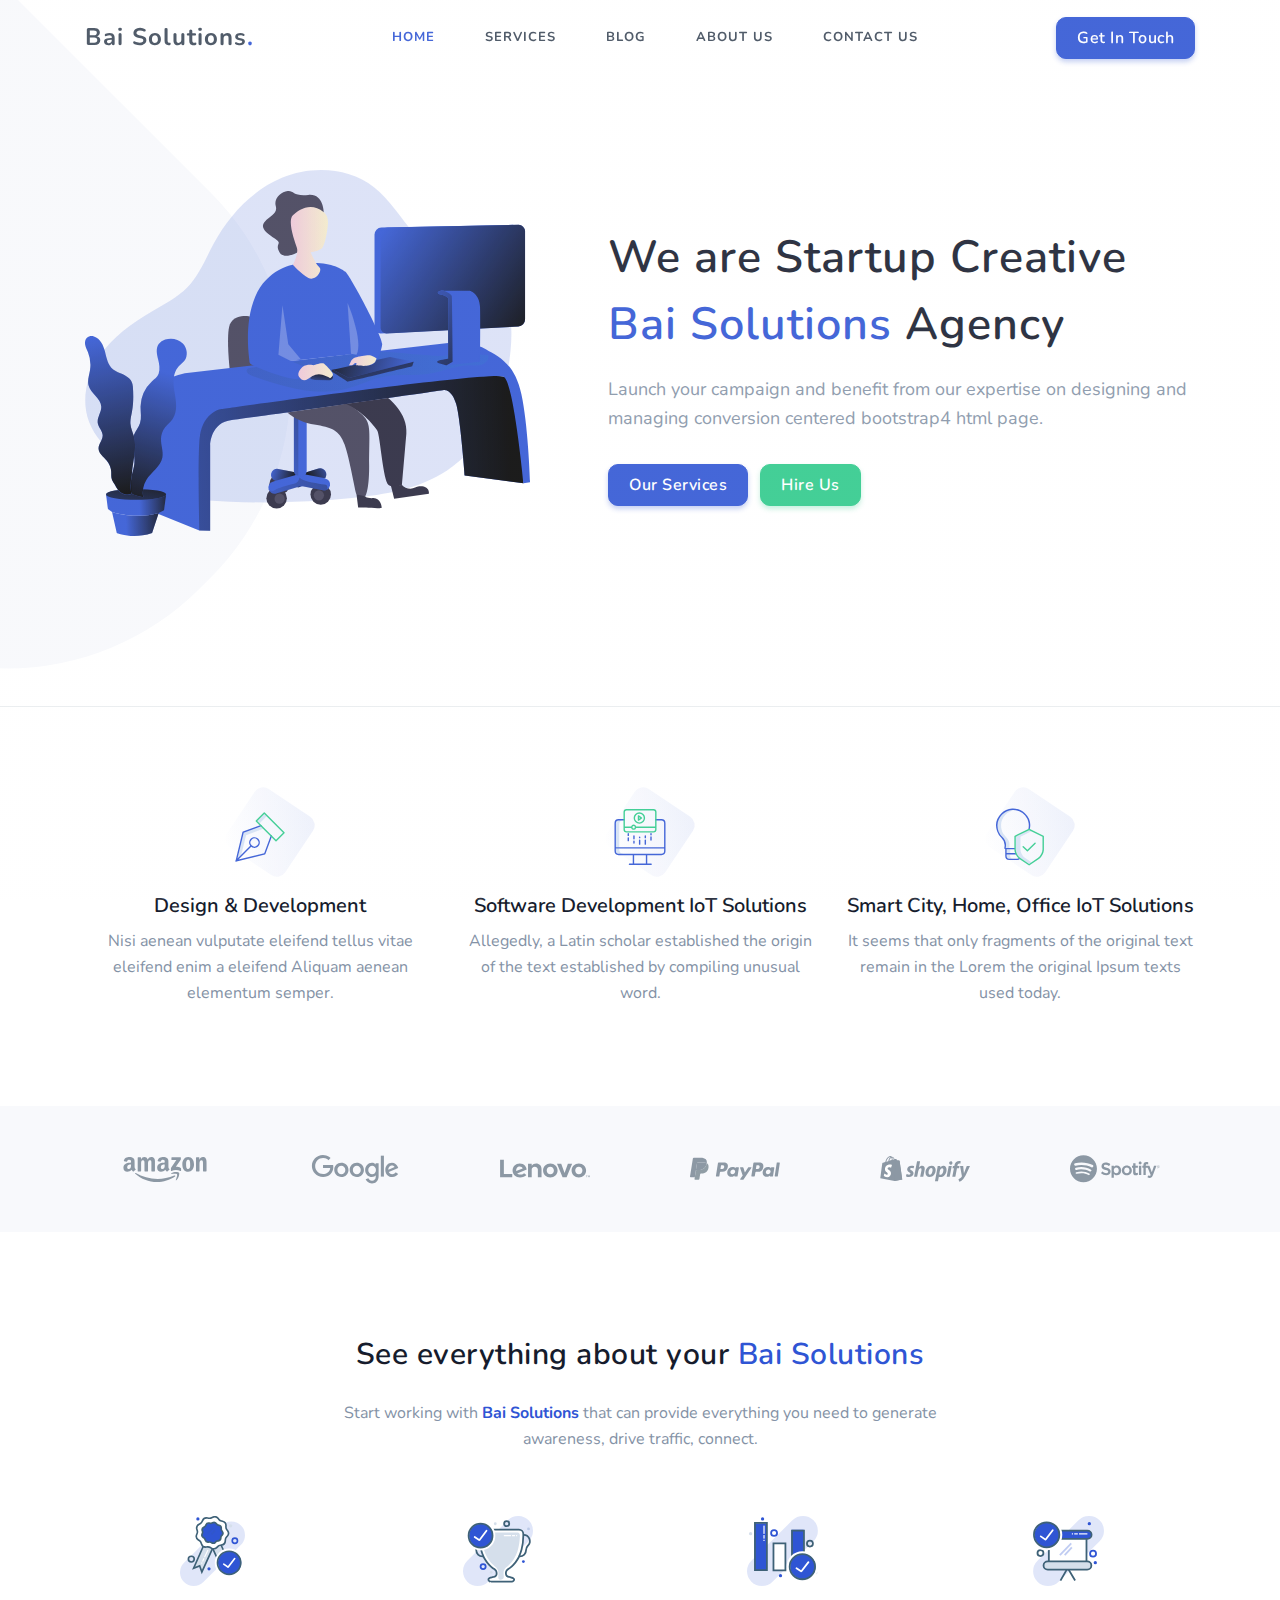
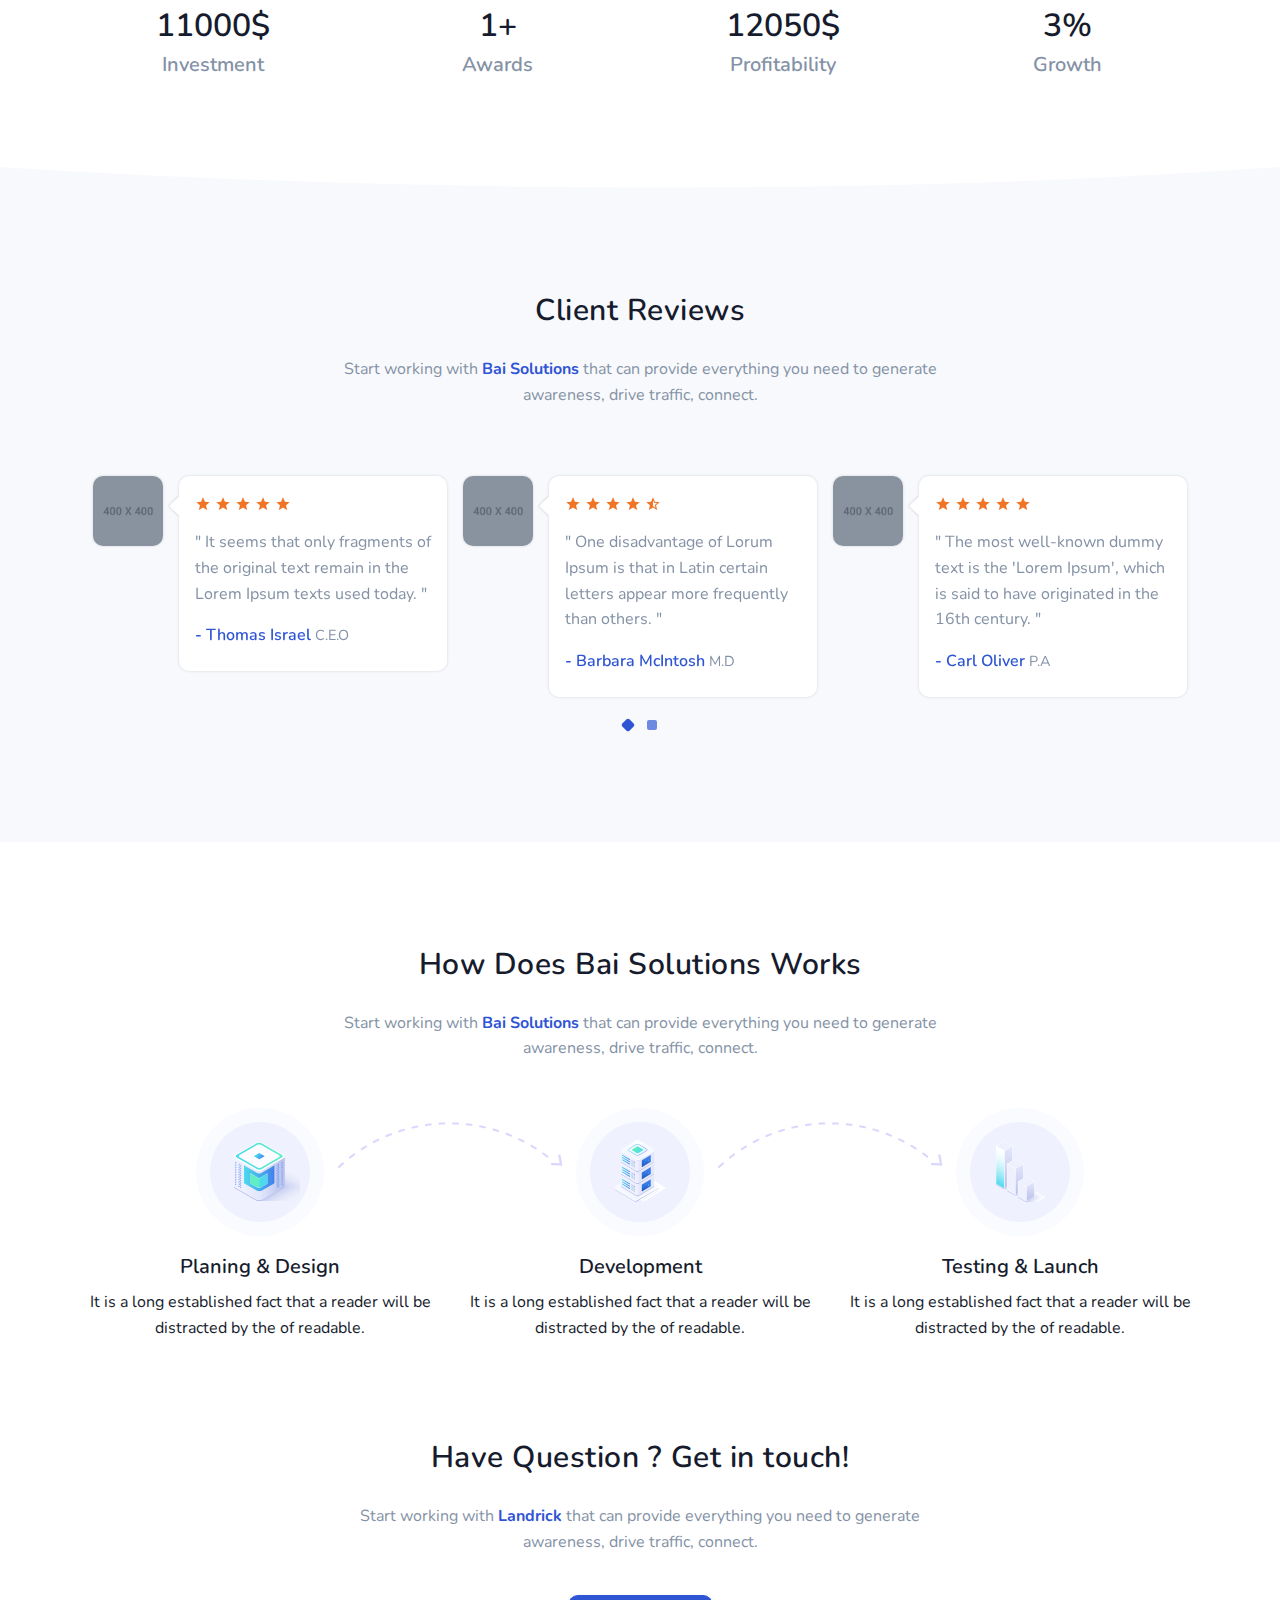
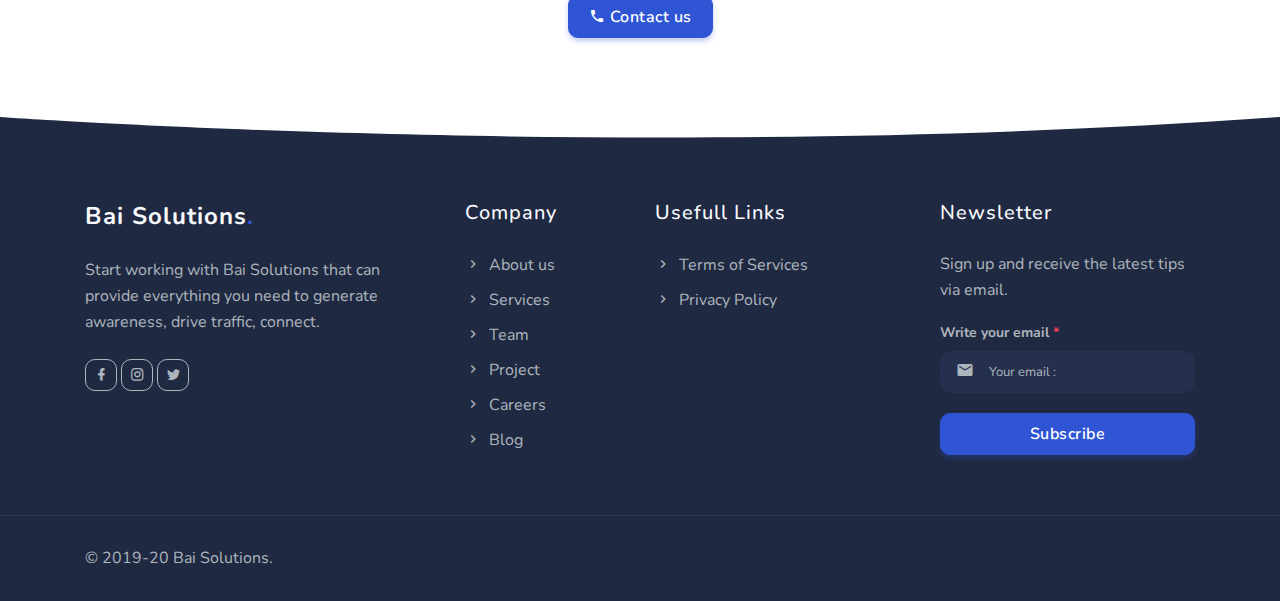
==== index.html @ ea164569 "Setup" ====
<!DOCTYPE html>
    <html lang="en">

    <head>
        <meta charset="utf-8" />
        <title>Bai Solutions - Saas & Software Landing Page Template</title>
        <meta name="viewport" content="width=device-width, initial-scale=1.0">
        <meta name="description" content="Premium Bootstrap 4 Landing Page Template" />
        <meta name="keywords" content="bootstrap 4, premium, marketing, multipurpose" />
        <meta content="Shreethemes" name="author" />
        <!-- favicon -->
        <link rel="shortcut icon" href="images/favicon.ico">
        <!-- Bootstrap -->
        <link href="css/bootstrap.min.css" rel="stylesheet" type="text/css" />
        <!-- Magnific -->
        <link href="css/magnific-popup.css" rel="stylesheet" type="text/css" />
        <!-- Icons -->
        <link href="css/materialdesignicons.min.css" rel="stylesheet" type="text/css" />
        <!-- Slider -->               
        <link rel="stylesheet" href="css/owl.carousel.min.css"/> 
        <link rel="stylesheet" href="css/owl.theme.default.min.css"/> 
        <!-- Main css -->
        <link href="css/style.css" rel="stylesheet" type="text/css" />
        <link href="css/custom.css" rel="stylesheet" type="text/css" />

    </head>

    <body>
        <!-- Loader -->
        <div id="preloader">
            <div id="status">
                <div class="spinner">
                    <div class="double-bounce1"></div>
                    <div class="double-bounce2"></div>
                </div>
            </div>
        </div>
        <!-- Loader -->

        <!-- Navbar STart -->
        <header id="topnav" class="defaultscroll sticky">
            <div class="container">
                <!-- Logo container-->
                <div>
                    <a class="logo" href="index.html">Bai Solutions<span class="text-primary">.</span></a>
                </div>                 
                <div class="buy-button">
                    <a href="" class="btn btn-primary">Get In Touch</a>
                </div><!--end login button-->
                <!-- End Logo container-->
                <div class="menu-extras">
                    <div class="menu-item">
                        <!-- Mobile menu toggle-->
                        <a class="navbar-toggle">
                            <div class="lines">
                                <span></span>
                                <span></span>
                                <span></span>
                            </div>
                        </a>
                        <!-- End mobile menu toggle-->
                    </div>
                </div>
        
                <div id="navigation">
                    <!-- Navigation Menu-->   
                    <ul class="navigation-menu">
                        <li><a href="index.html">Home</a></li>
                        <li class="has-submenu">
                            <a href="services.html">Services</a>
                        </li>
                        <li>
                            <a href="blog.html">Blog</a></span>
                        </li>
                        <li>
                            <a href="about-us.html">About Us</a></span>
                        </li>
                        <li>
                            <a href="contact-us.html">Contact US</a></span>
                        </li>
                    </ul><!--end navigation menu-->
                    <div class="buy-menu-btn d-none">
                        <a href="" class="btn btn-primary">Get In Touch</a>
                    </div><!--end login button-->
                </div><!--end navigation-->
            </div><!--end container-->
        </header><!--end header-->
        <!-- Navbar End -->
        
        <!-- Hero Start -->
        <section class="bg-half-170 border-bottom agency-wrapper" id="home">
            <div class="home-center">
                <div class="home-desc-center">
                    <div class="container">
                        <div class="row align-items-center">
                            <div class="col-lg-7 col-md-7 order-1 order-md-2">
                                <div class="title-heading mt-4 ml-lg-5">
                                    <h1 class="heading mb-3">We are Startup Creative <span class="text-primary">Bai Solutions</span> Agency</h1>
                                    <p class="para-desc text-muted">Launch your campaign and benefit from our expertise on designing and managing conversion centered bootstrap4 html page.</p>
                                    <div class="watch-video mt-4 pt-2">
                                        <a href="javascript:void(0)" class="btn btn-primary">Our Services</a>
                                        <a href="javascript:void(0)" class="btn btn-success ml-2">Hire Us</a>
                                    </div>
                                </div>
                            </div><!--end col-->

                            <div class="col-lg-5 col-md-5 order-2 order-md-1 mt-4 pt-2 mt-sm-0 pt-sm-0">
                                <img src="images/illustrator/working_with_computer.svg" class="img-fluid" alt="">
                            </div>
                        </div><!--end row-->
                    </div><!--end container--> 
                </div><!--end home desc center-->
            </div><!--end home center-->
        </section><!--end section-->
        <!-- Hero End -->

        <!-- Feature Start -->
        <section class="section">
            <div class="container">
                <div class="row">
                    <div class="col-md-4 col-12">
                        <div class="features text-center">
                            <div class="image position-relative d-inline-block">
                                <img src="images/icon/pen.svg" alt="">
                            </div>

                            <div class="content mt-4">
                                <h4 class="title-2">Design & Development</h4>
                                <p class="text-muted mb-0">Nisi aenean vulputate eleifend tellus vitae eleifend enim a eleifend Aliquam aenean elementum semper.</p>
                            </div>
                        </div>
                    </div><!--end col-->
                    
                    <div class="col-md-4 col-12 mt-5 mt-sm-0">
                        <div class="features text-center">
                            <div class="image position-relative d-inline-block">
                                <img src="images/icon/video.svg" alt="">
                            </div>

                            <div class="content mt-4">
                                <h4 class="title-2">Software Development
                                    IoT Solutions</h4>
                                <p class="text-muted mb-0">Allegedly, a Latin scholar established the origin of the text established by compiling unusual word.</p>
                            </div>
                        </div>
                    </div><!--end col-->
                    
                    <div class="col-md-4 col-12 mt-5 mt-sm-0">
                        <div class="features text-center">
                            <div class="image position-relative d-inline-block">
                                <img src="images/icon/intellectual.svg" alt="">
                            </div>

                            <div class="content mt-4">
                                <h4 class="title-2">Smart City, Home, Office
                                    IoT Solutions</h4>
                                <p class="text-muted mb-0">It seems that only fragments of the original text remain in the Lorem the original Ipsum texts used today.</p>
                            </div>
                        </div>
                    </div><!--end col-->
                </div><!--end row-->
            </div><!--end container-->
        </section><!--end section-->
        <!-- Feature End --> 

        <!-- Partners start -->
        <section class="pt-5 pb-5 bg-light">
            <div class="container">
                <div class="row justify-content-center">
                    <div class="col-lg-2 col-md-2 col-6 text-center">
                        <img src="images/client/amazon.svg" class="avatar avatar-ex-sm" alt="">
                    </div><!--end col-->

                    <div class="col-lg-2 col-md-2 col-6 text-center">
                        <img src="images/client/google.svg" class="avatar avatar-ex-sm" alt="">
                    </div><!--end col-->
                    
                    <div class="col-lg-2 col-md-2 col-6 text-center mt-4 mt-sm-0">
                        <img src="images/client/lenovo.svg" class="avatar avatar-ex-sm" alt="">
                    </div><!--end col-->
                    
                    <div class="col-lg-2 col-md-2 col-6 text-center mt-4 mt-sm-0">
                        <img src="images/client/paypal.svg" class="avatar avatar-ex-sm" alt="">
                    </div><!--end col-->
                    
                    <div class="col-lg-2 col-md-2 col-6 text-center mt-4 mt-sm-0">
                        <img src="images/client/shopify.svg" class="avatar avatar-ex-sm" alt="">
                    </div><!--end col-->
                    
                    <div class="col-lg-2 col-md-2 col-6 text-center mt-4 mt-sm-0">
                        <img src="images/client/spotify.svg" class="avatar avatar-ex-sm" alt="">
                    </div><!--end col-->
                </div><!--end row-->
            </div><!--end container-->
        </section><!--end section-->
        <!-- Partners End -->

        <!-- See everything about Start -->
        <section class="section">
            <div class="container mt-100 mt-0">
                <div class="row justify-content-center">
                    <div class="col-12 text-center">
                        <div class="section-title mb-4 pb-2">
                            <h4 class="title mb-4">See everything about your <span class="text-primary">Bai Solutions</span></h4>
                            <p class="text-muted para-desc mx-auto mb-0">Start working with <span class="text-primary font-weight-bold">Bai Solutions</span> that can provide everything you need to generate awareness, drive traffic, connect.</p>
                        </div>
                    </div><!--end col-->
                </div><!--end row-->

                <div class="row" id="counter">
                    <div class="col-md-3 col-6 mt-4 pt-2">
                        <div class="counter-box text-center">
                            <img src="images/illustrator/Asset190.svg" height="70" alt="">
                            <h2 class="mb-0 mt-3"><span class="counter-value" data-count="45000">11000</span>$</h2>
                            <h5 class="counter-head text-muted">Investment</h5>
                        </div><!--end counter box-->
                    </div>

                    <div class="col-md-3 col-6 mt-4 pt-2">
                        <div class="counter-box text-center">
                            <img src="images/illustrator/Asset189.svg" height="70" alt="">
                            <h2 class="mb-0 mt-3"><span class="counter-value" data-count="9">1</span>+</h2>
                            <h5 class="counter-head text-muted">Awards</h5>
                        </div><!--end counter box-->
                    </div>

                    <div class="col-md-3 col-6 mt-4 pt-2">
                        <div class="counter-box text-center">
                            <img src="images/illustrator/Asset186.svg" height="70" alt="">
                            <h2 class="mb-0 mt-3"><span class="counter-value" data-count="48002">12050</span>$</h2>
                            <h5 class="counter-head text-muted">Profitability</h5>
                        </div><!--end counter box-->
                    </div>

                    <div class="col-md-3 col-6 mt-4 pt-2">
                        <div class="counter-box text-center">
                            <img src="images/illustrator/Asset187.svg" height="70" alt="">
                            <h2 class="mb-0 mt-3"><span class="counter-value" data-count="11">3</span>%</h2>
                            <h5 class="counter-head text-muted">Growth</h5>
                        </div><!--end counter box-->
                    </div>
                </div><!--end row-->
            </div><!--end container-->
        </section><!--end section-->
        <!-- See everything about End -->

        <!-- Shape Start -->
        <div class="position-relative">
            <div class="shape overflow-hidden text-light">
                <svg viewBox="0 0 2880 48" fill="none" xmlns="http://www.w3.org/2000/svg">
                    <path d="M0 48H1437.5H2880V0H2160C1442.5 52 720 0 720 0H0V48Z" fill="currentColor"></path>
                </svg>
            </div>
        </div>
        <!--Shape End-->

        <!-- Testi Start -->
        <section class="section bg-light">
            <div class="container">
                <div class="row justify-content-center">
                    <div class="col-12 text-center">
                        <div class="section-title mb-60">
                            <h4 class="title mb-4">Client Reviews</h4>
                            <p class="text-muted para-desc mx-auto mb-0">Start working with <span class="text-primary font-weight-bold">Bai Solutions</span> that can provide everything you need to generate awareness, drive traffic, connect.</p>
                        </div>
                    </div><!--end col-->
                </div><!--end row-->

                <div class="row justify-content-center">
                    <div class="col-lg-12">
                        <div id="customer-testi" class="owl-carousel owl-theme">
                            <div class="media customer-testi m-2">
                                <img src="images/client/01.jpg" class="avatar avatar-small mr-3 rounded shadow" alt="">
                                <div class="media-body content p-3 shadow rounded bg-white position-relative">
                                    <ul class="list-unstyled mb-0">
                                        <li class="list-inline-item"><i class="mdi mdi-star text-warning"></i></li>
                                        <li class="list-inline-item"><i class="mdi mdi-star text-warning"></i></li>
                                        <li class="list-inline-item"><i class="mdi mdi-star text-warning"></i></li>
                                        <li class="list-inline-item"><i class="mdi mdi-star text-warning"></i></li>
                                        <li class="list-inline-item"><i class="mdi mdi-star text-warning"></i></li>
                                    </ul>
                                    <p class="text-muted mt-2">" It seems that only fragments of the original text remain in the Lorem Ipsum texts used today. "</p>
                                    <h6 class="text-primary">- Thomas Israel <small class="text-muted">C.E.O</small></h6>
                                </div>
                            </div>
                            
                            <div class="media customer-testi m-2">
                                <img src="images/client/02.jpg" class="avatar avatar-small mr-3 rounded shadow" alt="">
                                <div class="media-body content p-3 shadow rounded bg-white position-relative">
                                    <ul class="list-unstyled mb-0">
                                        <li class="list-inline-item"><i class="mdi mdi-star text-warning"></i></li>
                                        <li class="list-inline-item"><i class="mdi mdi-star text-warning"></i></li>
                                        <li class="list-inline-item"><i class="mdi mdi-star text-warning"></i></li>
                                        <li class="list-inline-item"><i class="mdi mdi-star text-warning"></i></li>
                                        <li class="list-inline-item"><i class="mdi mdi-star-half text-warning"></i></li>
                                    </ul>
                                    <p class="text-muted mt-2">" One disadvantage of Lorum Ipsum is that in Latin certain letters appear more frequently than others. "</p>
                                    <h6 class="text-primary">- Barbara McIntosh <small class="text-muted">M.D</small></h6>
                                </div>
                            </div>

                            <div class="media customer-testi m-2">
                                <img src="images/client/03.jpg" class="avatar avatar-small mr-3 rounded shadow" alt="">
                                <div class="media-body content p-3 shadow rounded bg-white position-relative">
                                    <ul class="list-unstyled mb-0">
                                        <li class="list-inline-item"><i class="mdi mdi-star text-warning"></i></li>
                                        <li class="list-inline-item"><i class="mdi mdi-star text-warning"></i></li>
                                        <li class="list-inline-item"><i class="mdi mdi-star text-warning"></i></li>
                                        <li class="list-inline-item"><i class="mdi mdi-star text-warning"></i></li>
                                        <li class="list-inline-item"><i class="mdi mdi-star text-warning"></i></li>
                                    </ul>
                                    <p class="text-muted mt-2">" The most well-known dummy text is the 'Lorem Ipsum', which is said to have originated in the 16th century. "</p>
                                    <h6 class="text-primary">- Carl Oliver <small class="text-muted">P.A</small></h6>
                                </div>
                            </div>

                            <div class="media customer-testi m-2">
                                <img src="images/client/04.jpg" class="avatar avatar-small mr-3 rounded shadow" alt="">
                                <div class="media-body content p-3 shadow rounded bg-white position-relative">
                                    <ul class="list-unstyled mb-0">
                                        <li class="list-inline-item"><i class="mdi mdi-star text-warning"></i></li>
                                        <li class="list-inline-item"><i class="mdi mdi-star text-warning"></i></li>
                                        <li class="list-inline-item"><i class="mdi mdi-star text-warning"></i></li>
                                        <li class="list-inline-item"><i class="mdi mdi-star text-warning"></i></li>
                                        <li class="list-inline-item"><i class="mdi mdi-star text-warning"></i></li>
                                    </ul>
                                    <p class="text-muted mt-2">" According to most sources, Lorum Ipsum can be traced back to a text composed by Cicero. "</p>
                                    <h6 class="text-primary">- Christa Smith <small class="text-muted">Manager</small></h6>
                                </div>
                            </div>

                            <div class="media customer-testi m-2">
                                <img src="images/client/05.jpg" class="avatar avatar-small mr-3 rounded shadow" alt="">
                                <div class="media-body content p-3 shadow rounded bg-white position-relative">
                                    <ul class="list-unstyled mb-0">
                                        <li class="list-inline-item"><i class="mdi mdi-star text-warning"></i></li>
                                        <li class="list-inline-item"><i class="mdi mdi-star text-warning"></i></li>
                                        <li class="list-inline-item"><i class="mdi mdi-star text-warning"></i></li>
                                        <li class="list-inline-item"><i class="mdi mdi-star text-warning"></i></li>
                                        <li class="list-inline-item"><i class="mdi mdi-star text-warning"></i></li>
                                    </ul>
                                    <p class="text-muted mt-2">" There is now an abundance of readable dummy texts. These are usually used when a text is required. "</p>
                                    <h6 class="text-primary">- Dean Tolle <small class="text-muted">Developer</small></h6>
                                </div>
                            </div>

                            <div class="media customer-testi m-2">
                                <img src="images/client/06.jpg" class="avatar avatar-small mr-3 rounded shadow" alt="">
                                <div class="media-body content p-3 shadow rounded bg-white position-relative">
                                    <ul class="list-unstyled mb-0">
                                        <li class="list-inline-item"><i class="mdi mdi-star text-warning"></i></li>
                                        <li class="list-inline-item"><i class="mdi mdi-star text-warning"></i></li>
                                        <li class="list-inline-item"><i class="mdi mdi-star text-warning"></i></li>
                                        <li class="list-inline-item"><i class="mdi mdi-star text-warning"></i></li>
                                        <li class="list-inline-item"><i class="mdi mdi-star text-warning"></i></li>
                                    </ul>
                                    <p class="text-muted mt-2">" Thus, Lorem Ipsum has only limited suitability as a visual filler for German texts. "</p>
                                    <h6 class="text-primary">- Jill Webb <small class="text-muted">Designer</small></h6>
                                </div>
                            </div>
                        </div>
                    </div><!--end col-->
                </div><!--end row-->
            </div><!--end container-->
        </section><!--end section-->
        <!-- Testi End -->

        <section class="section">
            <div class="container">
                <div class="row justify-content-center">
                    <div class="col-12 text-center">
                        <div class="section-title mb-60">
                            <h4 class="title mb-4">How Does Bai Solutions Works</h4>
                            <p class="text-muted para-desc mx-auto mb-0">Start working with <span class="text-primary font-weight-bold">Bai Solutions</span> that can provide everything you need to generate awareness, drive traffic, connect.</p>
                        </div>
                    </div><!--end col-->
                </div><!--end row-->
                <div class="row ">
                    <div class="col-lg-4 col-md-4 col-sm-12">
                        <div class="consult-services xamin-circle right wow fadeInUp text-center" data-wow-delay="0.6s" style="visibility: visible; animation-delay: 0.6s; animation-name: fadeInUp;">
                            <div class="circle-effect"> <img src="images/other_images/01.png" alt="fancybox"> </div>
                            <h5 class="mb-2">Planing & Design</h5>
                            <p class="mb-0">It is a long established fact that a reader will be distracted by the of readable.</p>
                        </div>
                    </div>
                    <div class=" col-lg-4 col-md-4 col-sm-12 mt-4 mt-md-0">
                        <div class="consult-services xamin-circle right wow fadeInUp text-center" data-wow-delay="1s" style="visibility: visible; animation-delay: 1s; animation-name: fadeInUp;">
                            <div class="circle-effect"> <img src="images/other_images/02.png" alt="fancybox"> </div>
                            <h5 class="mb-2">Development</h5>
                            <p class="mb-0">It is a long established fact that a reader will be distracted by the of readable.</p>
                        </div>
                    </div>
                    <div class="col-lg-4 col-md-4 col-sm-12 mt-4 mt-md-0">
                        <div class="consult-services xamin-circle wow fadeInUp  text-center" data-wow-delay="1.4s" style="visibility: visible; animation-delay: 1.4s; animation-name: fadeInUp;">
                            <div class="circle-effect"> <img src="images/other_images/03.png" alt="fancybox"> </div>
                            <h5 class="mb-2">Testing & Launch</h5>
                            <p class="mb-0">It is a long established fact that a reader will be distracted by the of readable.</p>
                        </div>
                    </div>
                </div>

                <div class="row mt-md-5 pt-md-3 mt-4 pt-2 mt-sm-0 pt-sm-0 justify-content-center">
                    <div class="col-12 text-center">
                        <div class="section-title">
                            <h4 class="title mb-4">Have Question ? Get in touch!</h4>
                            <p class="text-muted para-desc mx-auto">Start working with <span class="text-primary font-weight-bold">Landrick</span> that can provide everything you need to generate awareness, drive traffic, connect.</p>
                            <a href="page-contact-two.html" class="btn btn-primary mt-4"><i class="mdi mdi-phone"></i> Contact us</a>
                        </div>
                    </div><!--end col-->
                </div><!--end row-->
            </div><!--end container-->
        </section><!--end section-->

        <!-- Shape Start -->
        <div class="position-relative">
            <div class="shape overflow-hidden text-footer">
                <svg viewBox="0 0 2880 48" fill="none" xmlns="http://www.w3.org/2000/svg">
                    <path d="M0 48H1437.5H2880V0H2160C1442.5 52 720 0 720 0H0V48Z" fill="currentColor"></path>
                </svg>
            </div>
        </div>
        <!--Shape End-->

        <!-- Footer Start -->
        <footer class="footer">
            <div class="container">
                <div class="row">
                    <div class="col-lg-4 col-12 mb-0 mb-md-4 pb-0 pb-md-2">
                        <a class="logo-footer" href="#">Bai Solutions<span class="text-primary">.</span></a>
                        <p class="mt-4">Start working with Bai Solutions that can provide everything you need to generate awareness, drive traffic, connect.</p>
                        <ul class="list-unstyled social-icon social mb-0 mt-4">
                            <li class="list-inline-item"><a href="javascript:void(0)" class="rounded"><i class="mdi mdi-facebook" title="Facebook"></i></a></li>
                            <li class="list-inline-item"><a href="javascript:void(0)" class="rounded"><i class="mdi mdi-instagram" title="Instagram"></i></a></li>
                            <li class="list-inline-item"><a href="javascript:void(0)" class="rounded"><i class="mdi mdi-twitter" title="Twitter"></i></a></li>
                        </ul><!--end icon-->
                    </div><!--end col-->
                    
                    <div class="col-lg-2 col-md-4 col-12 mt-4 mt-sm-0 pt-2 pt-sm-0">
                        <h4 class="text-light footer-head">Company</h4>
                        <ul class="list-unstyled footer-list mt-4">
                            <li><a href="about-us.html" class="text-foot"><i class="mdi mdi-chevron-right mr-1"></i> About us</a></li>
                            <li><a href="services.html" class="text-foot"><i class="mdi mdi-chevron-right mr-1"></i> Services</a></li>
                            <li><a href="page-team.html" class="text-foot"><i class="mdi mdi-chevron-right mr-1"></i> Team</a></li>
                            <li><a href="page-work.html" class="text-foot"><i class="mdi mdi-chevron-right mr-1"></i> Project</a></li>
                            <li><a href="page-jobs.html" class="text-foot"><i class="mdi mdi-chevron-right mr-1"></i> Careers</a></li>
                            <li><a href="blog.html" class="text-foot"><i class="mdi mdi-chevron-right mr-1"></i> Blog</a></li>
                        </ul>
                    </div><!--end col-->
                    
                    <div class="col-lg-3 col-md-4 col-12 mt-4 mt-sm-0 pt-2 pt-sm-0">
                        <h4 class="text-light footer-head">Usefull Links</h4>
                        <ul class="list-unstyled footer-list mt-4">
                            <li><a href="page-terms.html" class="text-foot"><i class="mdi mdi-chevron-right mr-1"></i> Terms of Services</a></li>
                            <li><a href="page-privacy.html" class="text-foot"><i class="mdi mdi-chevron-right mr-1"></i> Privacy Policy</a></li>
                        </ul>
                    </div><!--end col-->

                    <div class="col-lg-3 col-md-4 col-12 mt-4 mt-sm-0 pt-2 pt-sm-0">
                        <h4 class="text-light footer-head">Newsletter</h4>
                        <p class="mt-4">Sign up and receive the latest tips via email.</p>
                        <form>
                            <div class="row">
                                <div class="col-lg-12">
                                    <div class="foot-subscribe form-group position-relative">
                                        <label>Write your email <span class="text-danger">*</span></label>
                                        <i class="mdi mdi-email ml-3 icons"></i>
                                        <input type="email" name="email" id="emailsubscribe" class="form-control pl-5 rounded" placeholder="Your email : " required>
                                    </div>
                                </div>
                                <div class="col-lg-12">
                                    <input type="submit" id="submitsubscribe" name="send" class="btn btn-primary w-100" value="Subscribe">
                                </div>
                            </div>
                        </form>
                    </div><!--end col-->
                </div><!--end row-->
            </div><!--end container-->
        </footer><!--end footer-->
        <hr>
        <footer class="footer footer-bar">
            <div class="container text-center">
                <div class="row align-items-center">
                    <div class="col-sm-6">
                        <div class="text-sm-left">
                            <p class="mb-0">© 2019-20 Bai Solutions.</p>
                        </div>
                    </div>

                    <div class="col-sm-6 mt-4 mt-sm-0 pt-2 pt-sm-0">
                        <ul class="list-unstyled payment-cards text-sm-right mb-0"></ul> 
                    </div>
                </div>
            </div><!--end container-->
        </footer><!--end footer-->
        <!-- Footer End -->

        <!-- Back to top -->
        <a href="#" class="back-to-top rounded text-center" id="back-to-top"> 
            <i class="mdi mdi-chevron-up d-block"> </i> 
        </a>
        <!-- Back to top -->

        <!-- javascript -->
        <script src="js/jquery.min.js"></script>
        <script src="js/bootstrap.bundle.min.js"></script>
        <script src="js/jquery.easing.min.js"></script>
        <script src="js/scrollspy.min.js"></script>
        <!-- Magnific Popup -->
        <script src="js/jquery.magnific-popup.min.js"></script> 
        <script src="js/magnific.init.js"></script> 
        <!-- SLIDER -->
        <script src="js/owl.carousel.min.js "></script>
        <script src="js/owl.init.js "></script>
        <!-- Main Js -->
        <script src="js/app.js"></script>
    </body>
</html>
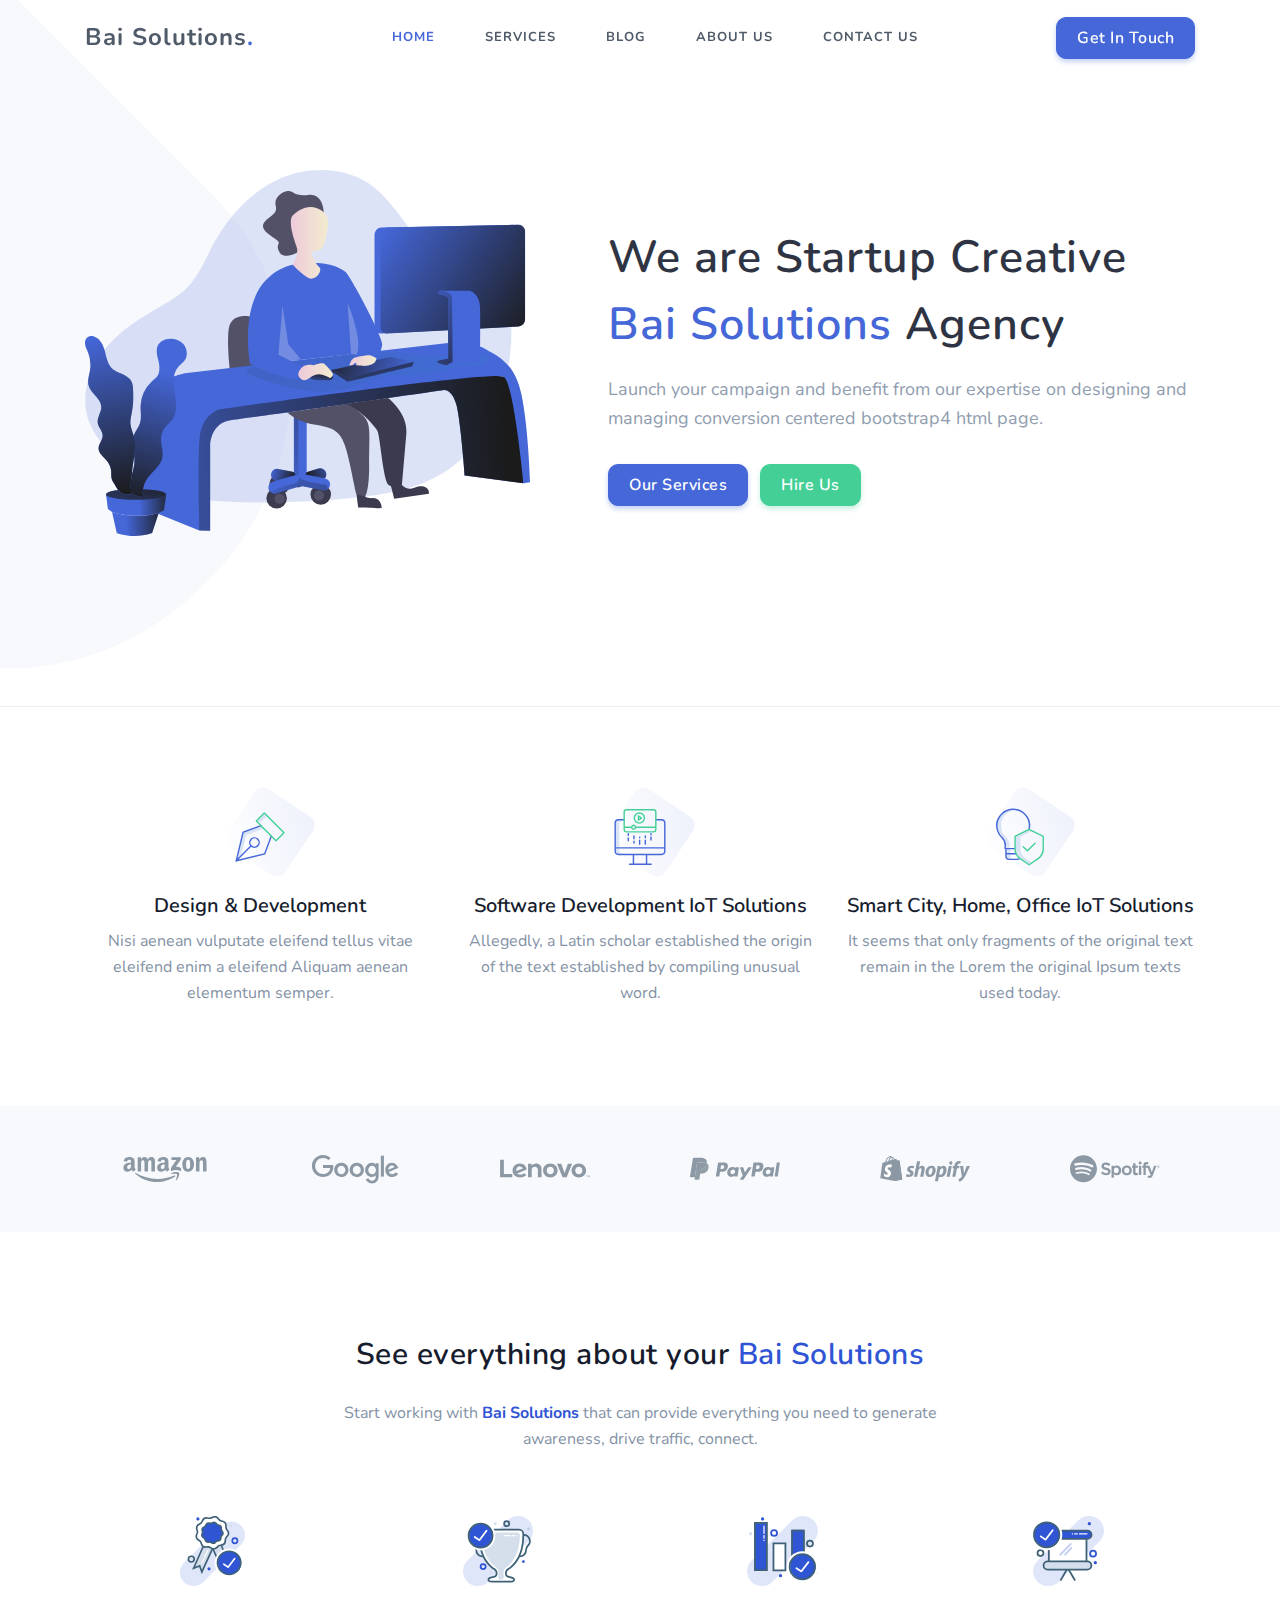
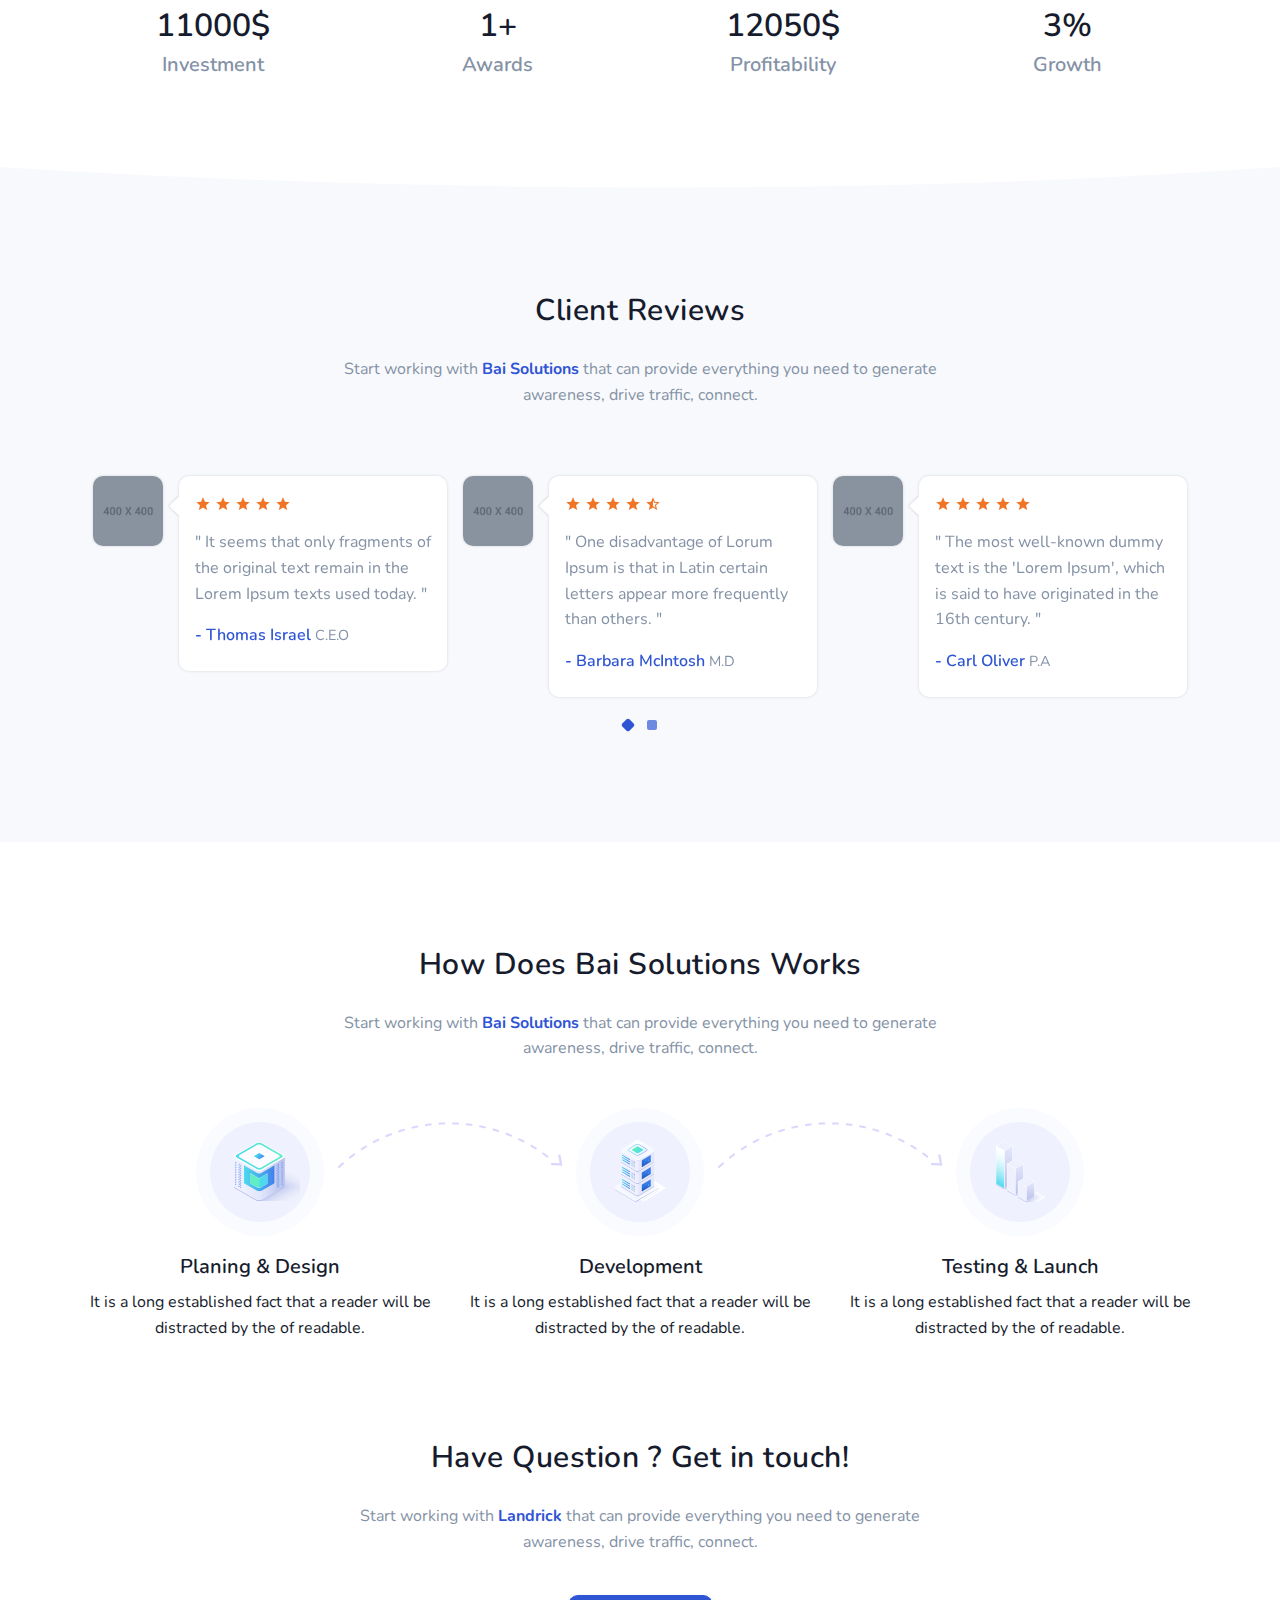
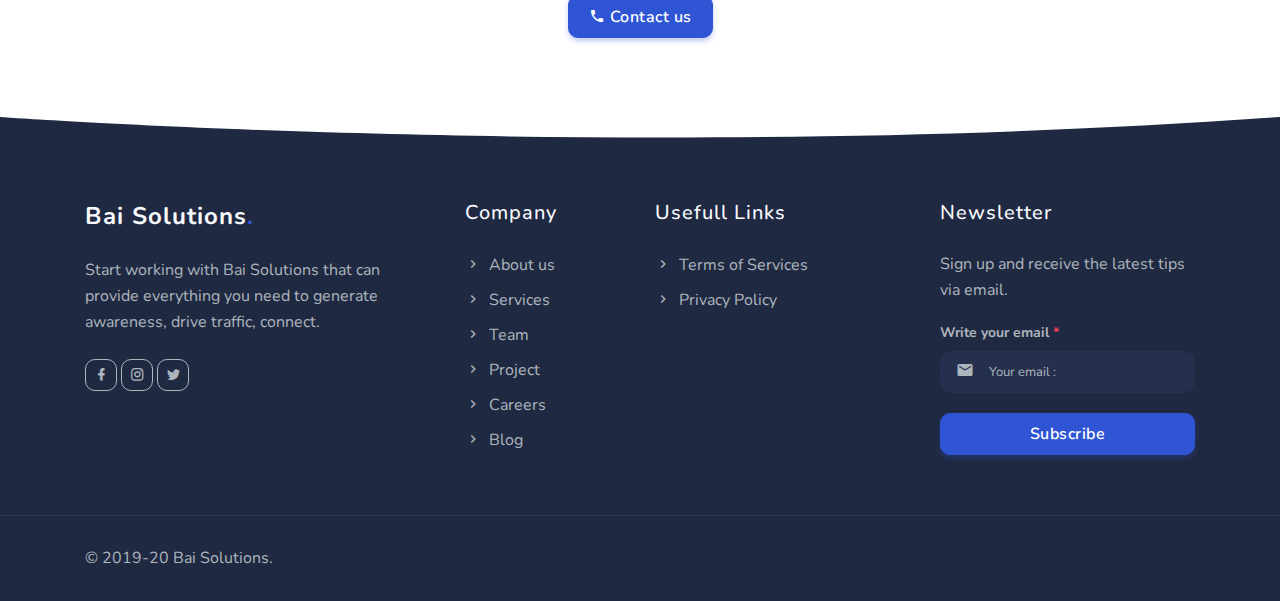
==== commit ccaf8b4d: "Done" ====
--- a/index.html
+++ b/index.html
@@ -4,11 +4,11 @@
 
     <head>
         <meta charset="utf-8" />
-        <title>Bai Solutions - Saas & Software Landing Page Template</title>
+        <title>Bai Solutions</title>
         <meta name="viewport" content="width=device-width, initial-scale=1.0">
         <meta name="description" content="Premium Bootstrap 4 Landing Page Template" />
         <meta name="keywords" content="bootstrap 4, premium, marketing, multipurpose" />
-        <meta content="Shreethemes" name="author" />
+        <meta content="emperorbrains" name="author" />
         <!-- favicon -->
         <link rel="shortcut icon" href="images/favicon.ico">
         <!-- Bootstrap -->
--- a/css/style.css
+++ b/css/style.css
@@ -1,8 +1,8 @@
-/* Template Name: Landrick - Saas & Software Landing Page Template
-   Author: Shreethemes
-   E-mail: shreethemes@gmail.com
+/* : Bai Solutions
+   Author: emperorbrains
+   E-mail: emperorbrains@gmail.com
    Version: 1.0.0
-   Created: August 2019
+   
    File Description: Main Css file of the template
 */
 /*********************************/
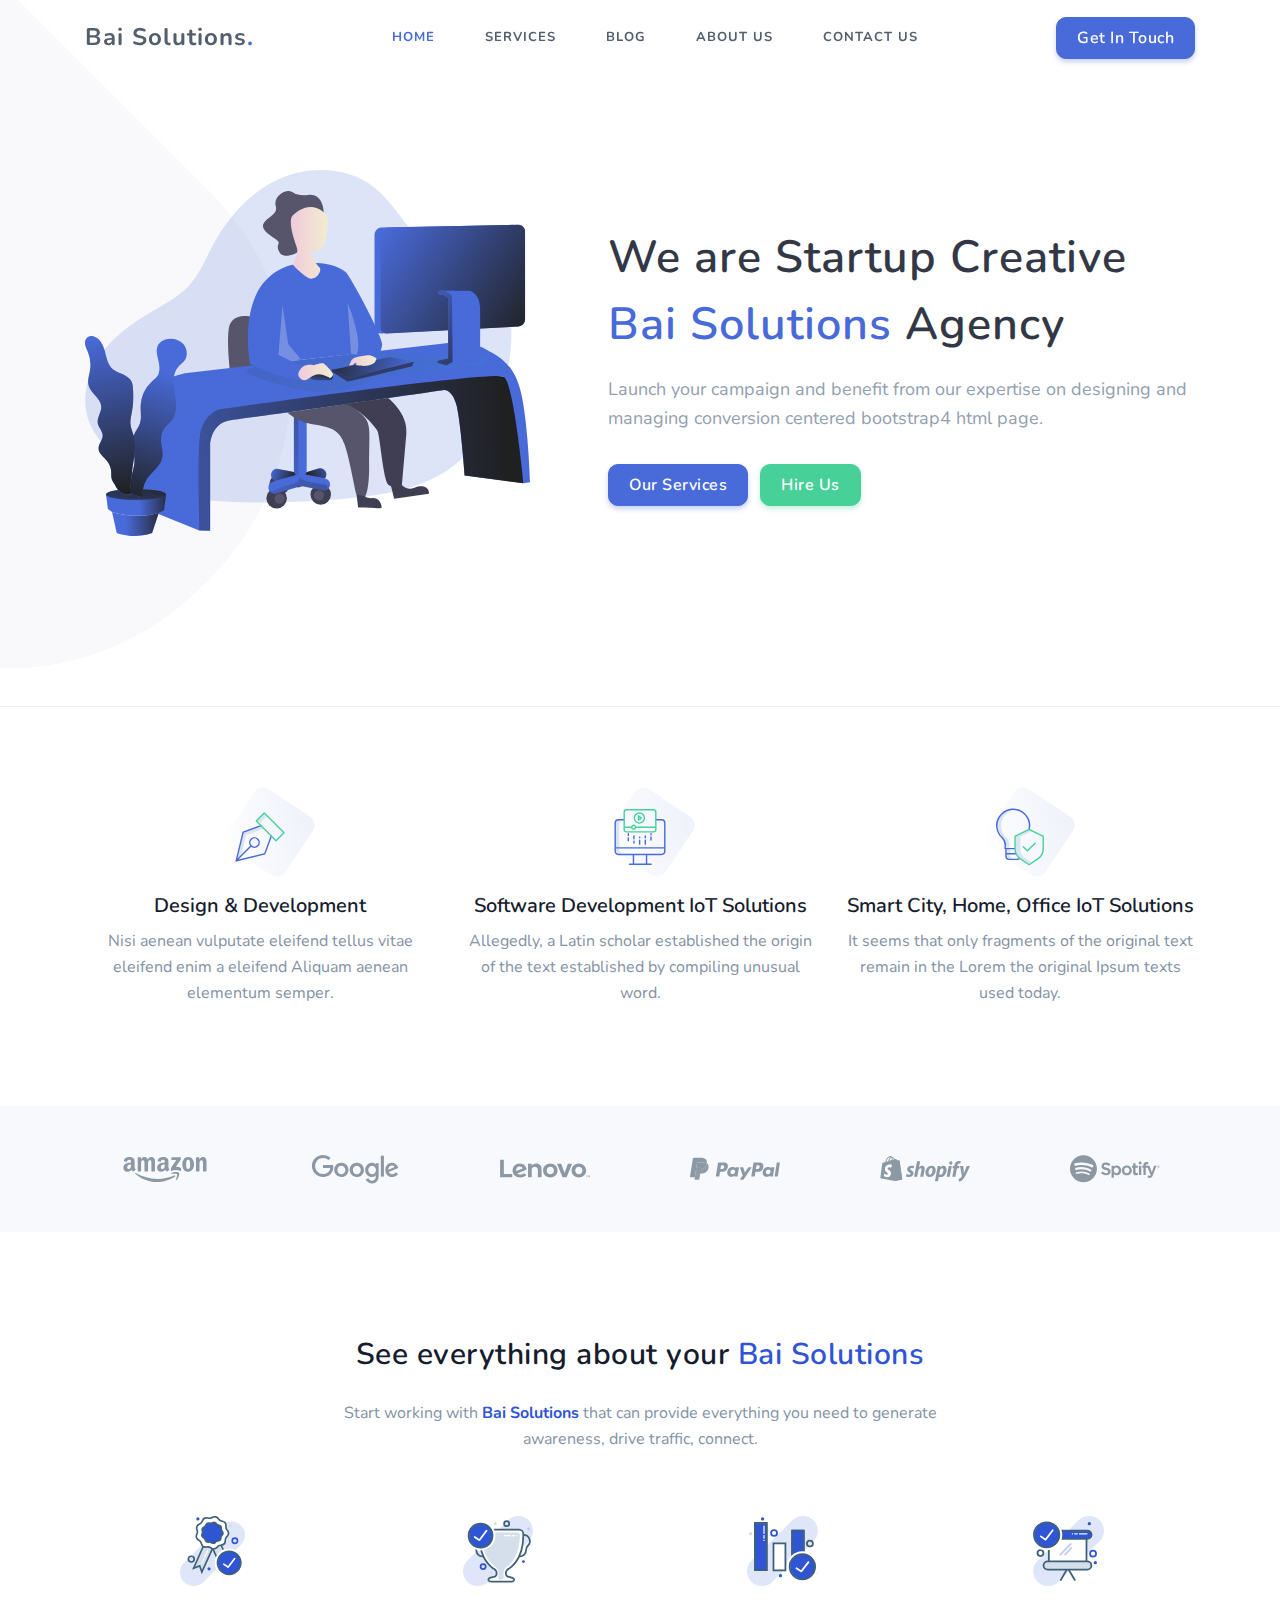
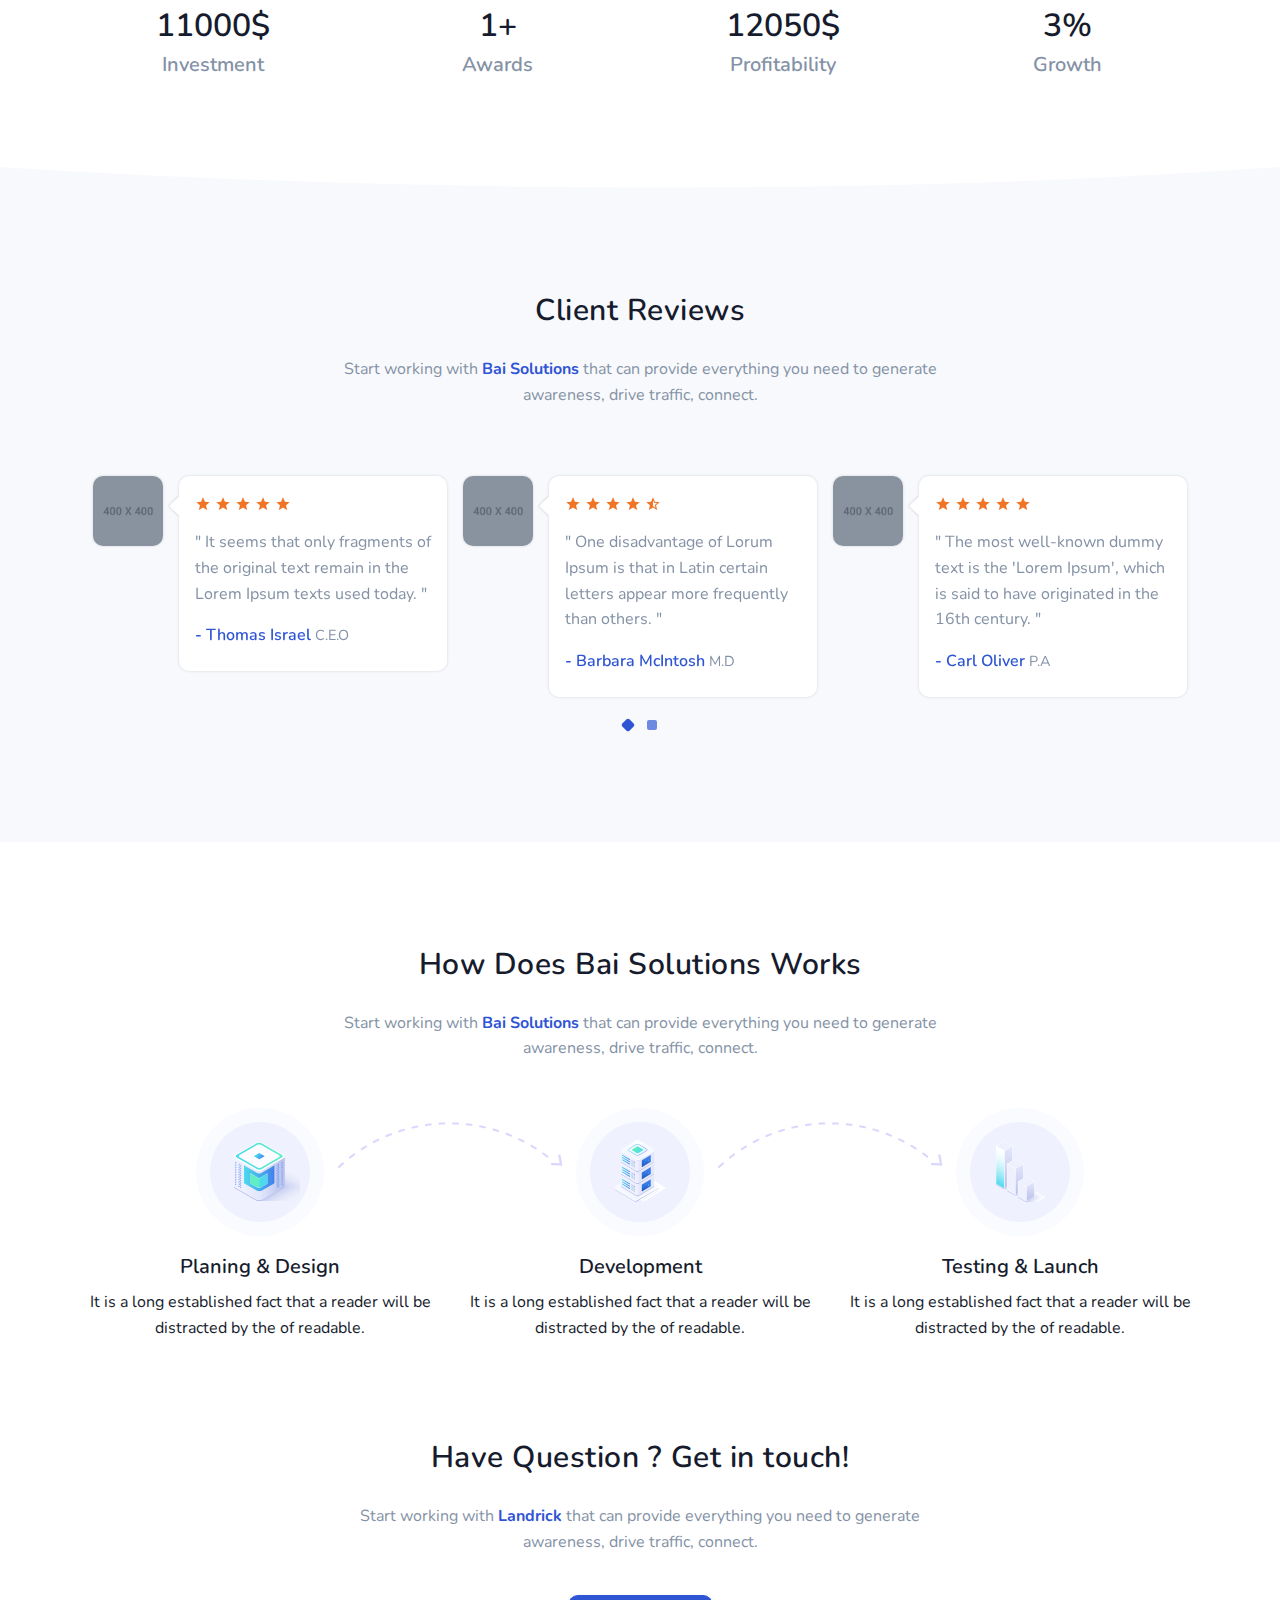
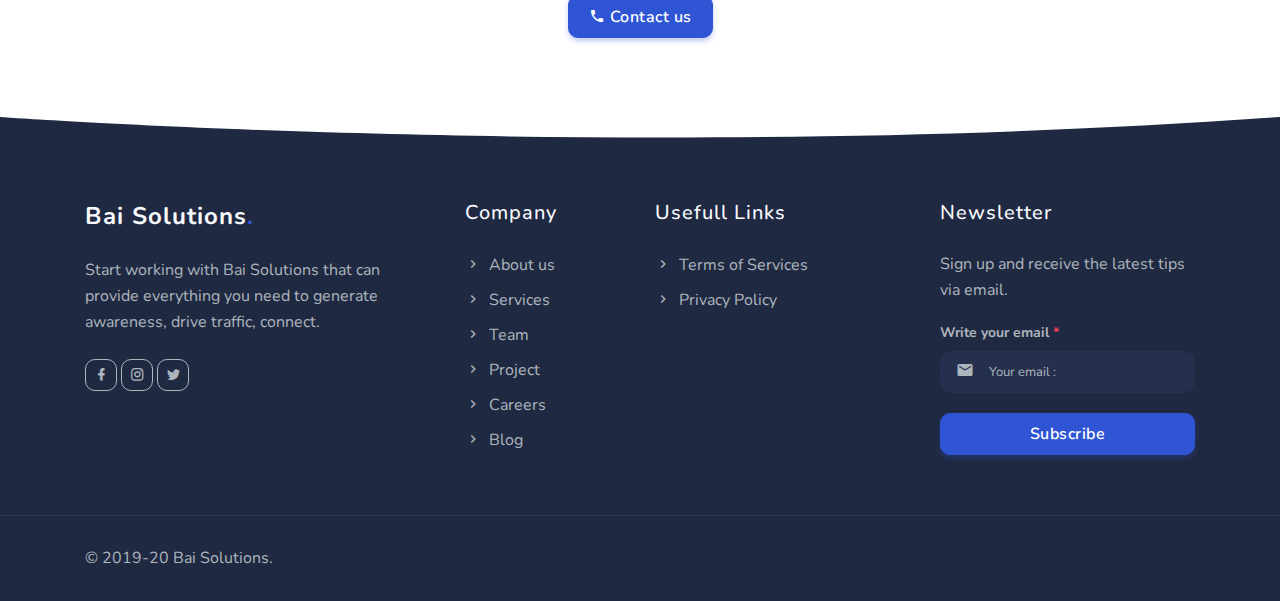
==== commit 8f93672f: "meta desc" ====
--- a/index.html
+++ b/index.html
@@ -6,7 +6,7 @@
         <meta charset="utf-8" />
         <title>Bai Solutions</title>
         <meta name="viewport" content="width=device-width, initial-scale=1.0">
-        <meta name="description" content="Premium Bootstrap 4 Landing Page Template" />
+        <meta name="description" content="We offer high-performance IoT modules, connectivity services and software.  Our ability to go the extra mile, decades of experience, deep industry insights and unmatched technology expertise is what makes us stand out in everything we do. Whether it is smart gaming, building automation, hospitality management or solutions for smart cities, we help you address take on the challenges posed by rapid technological change. " />
         <meta name="keywords" content="bootstrap 4, premium, marketing, multipurpose" />
         <meta content="emperorbrains" name="author" />
         <!-- favicon -->
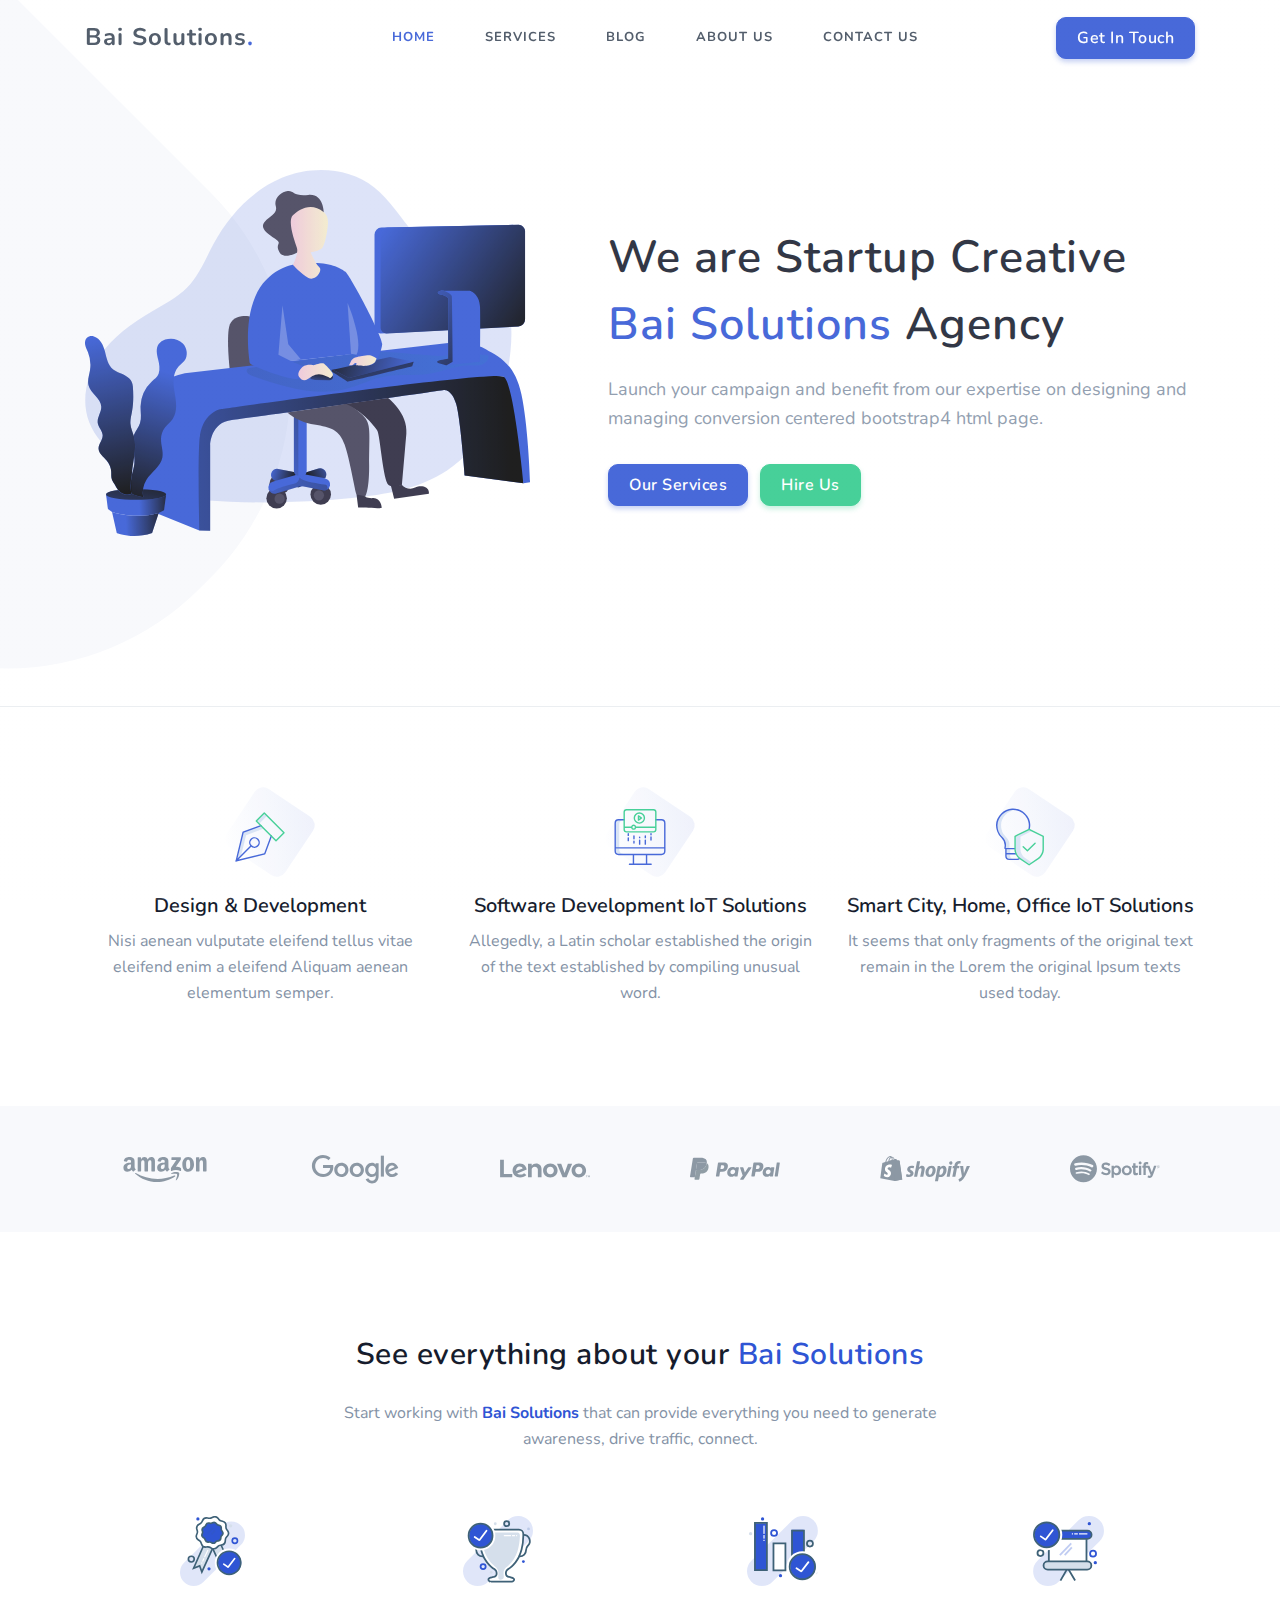
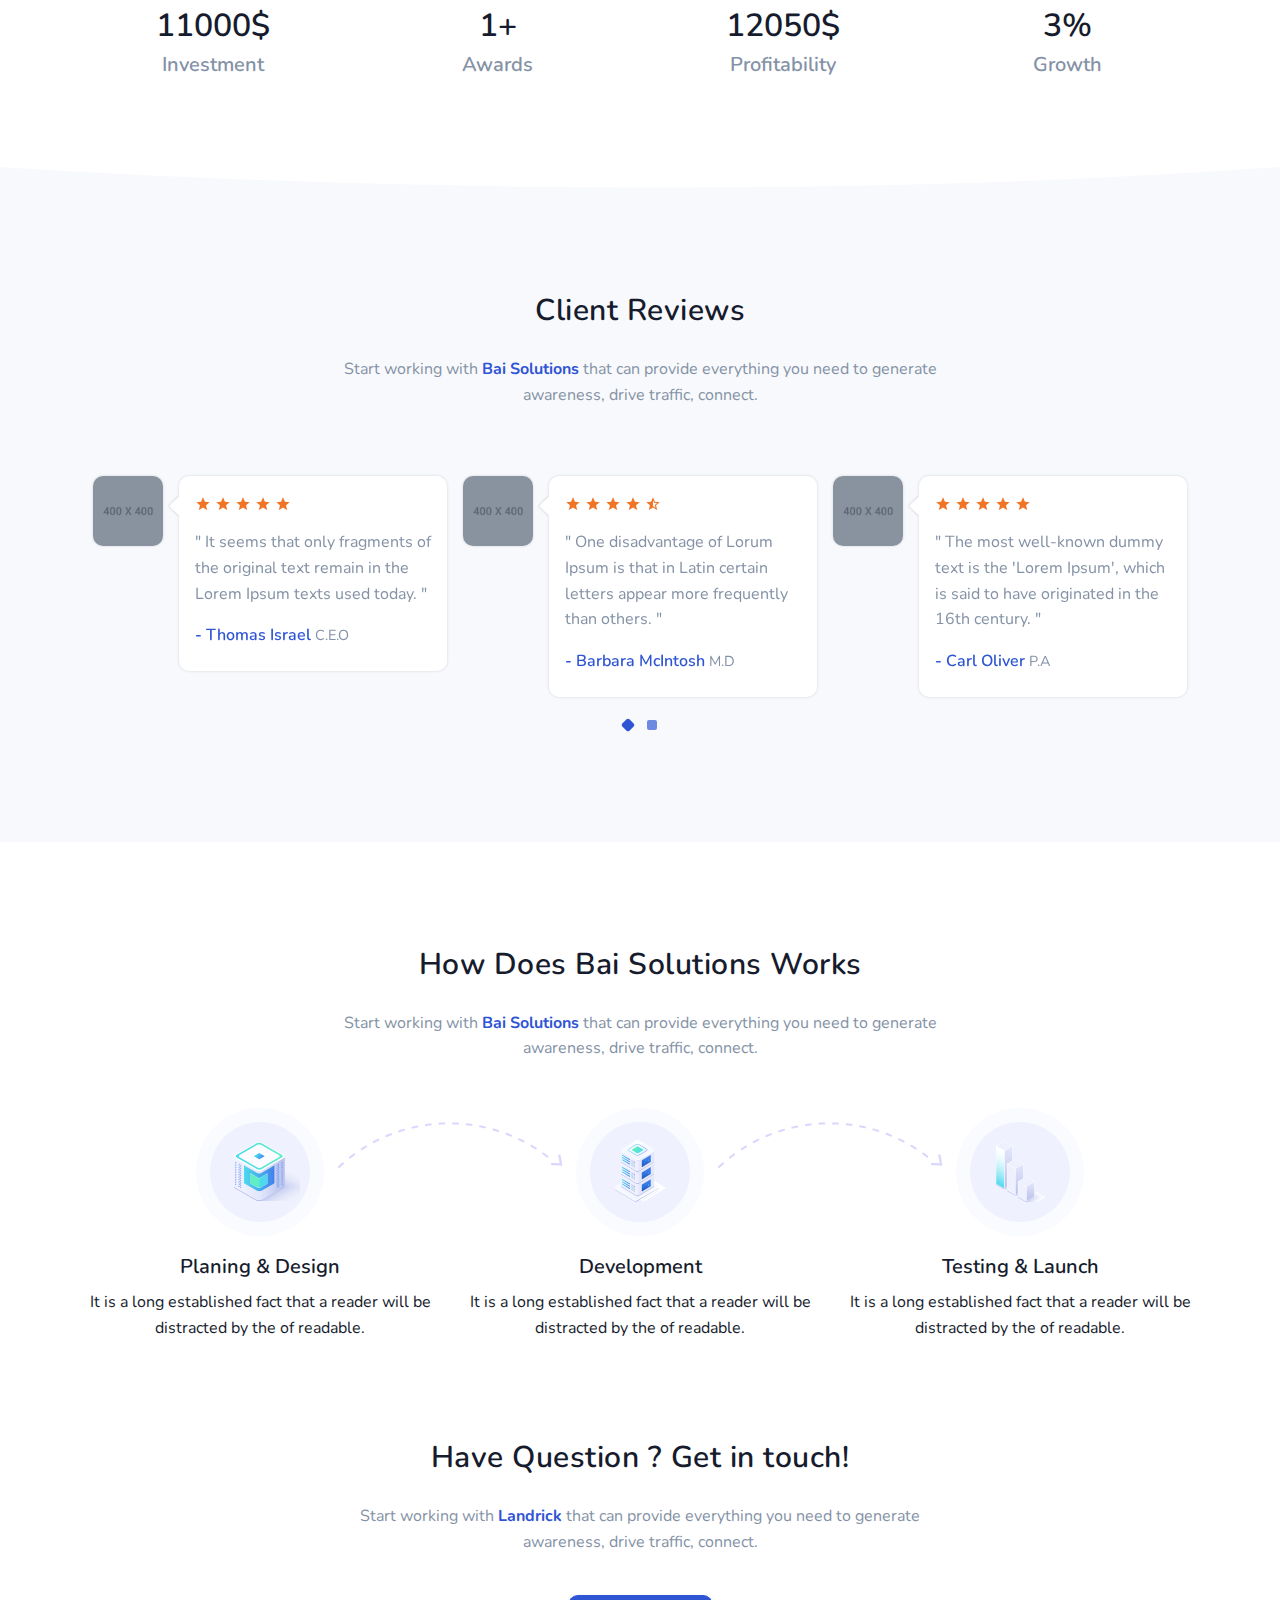
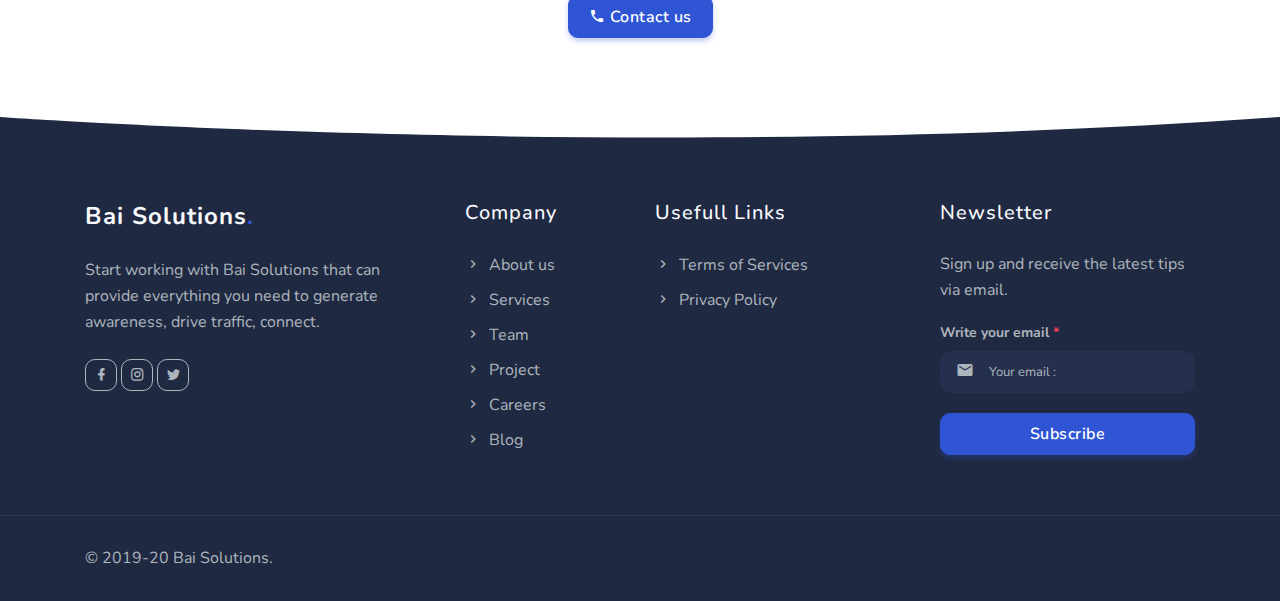
==== commit aa1e6894: "fab" ====
--- a/index.html
+++ b/index.html
@@ -10,7 +10,7 @@
         <meta name="keywords" content="bootstrap 4, premium, marketing, multipurpose" />
         <meta content="emperorbrains" name="author" />
         <!-- favicon -->
-        <link rel="shortcut icon" href="images/favicon.ico">
+        <link rel="shortcut icon" href="images/fav.png" type="image/x-icon">
         <!-- Bootstrap -->
         <link href="css/bootstrap.min.css" rel="stylesheet" type="text/css" />
         <!-- Magnific -->
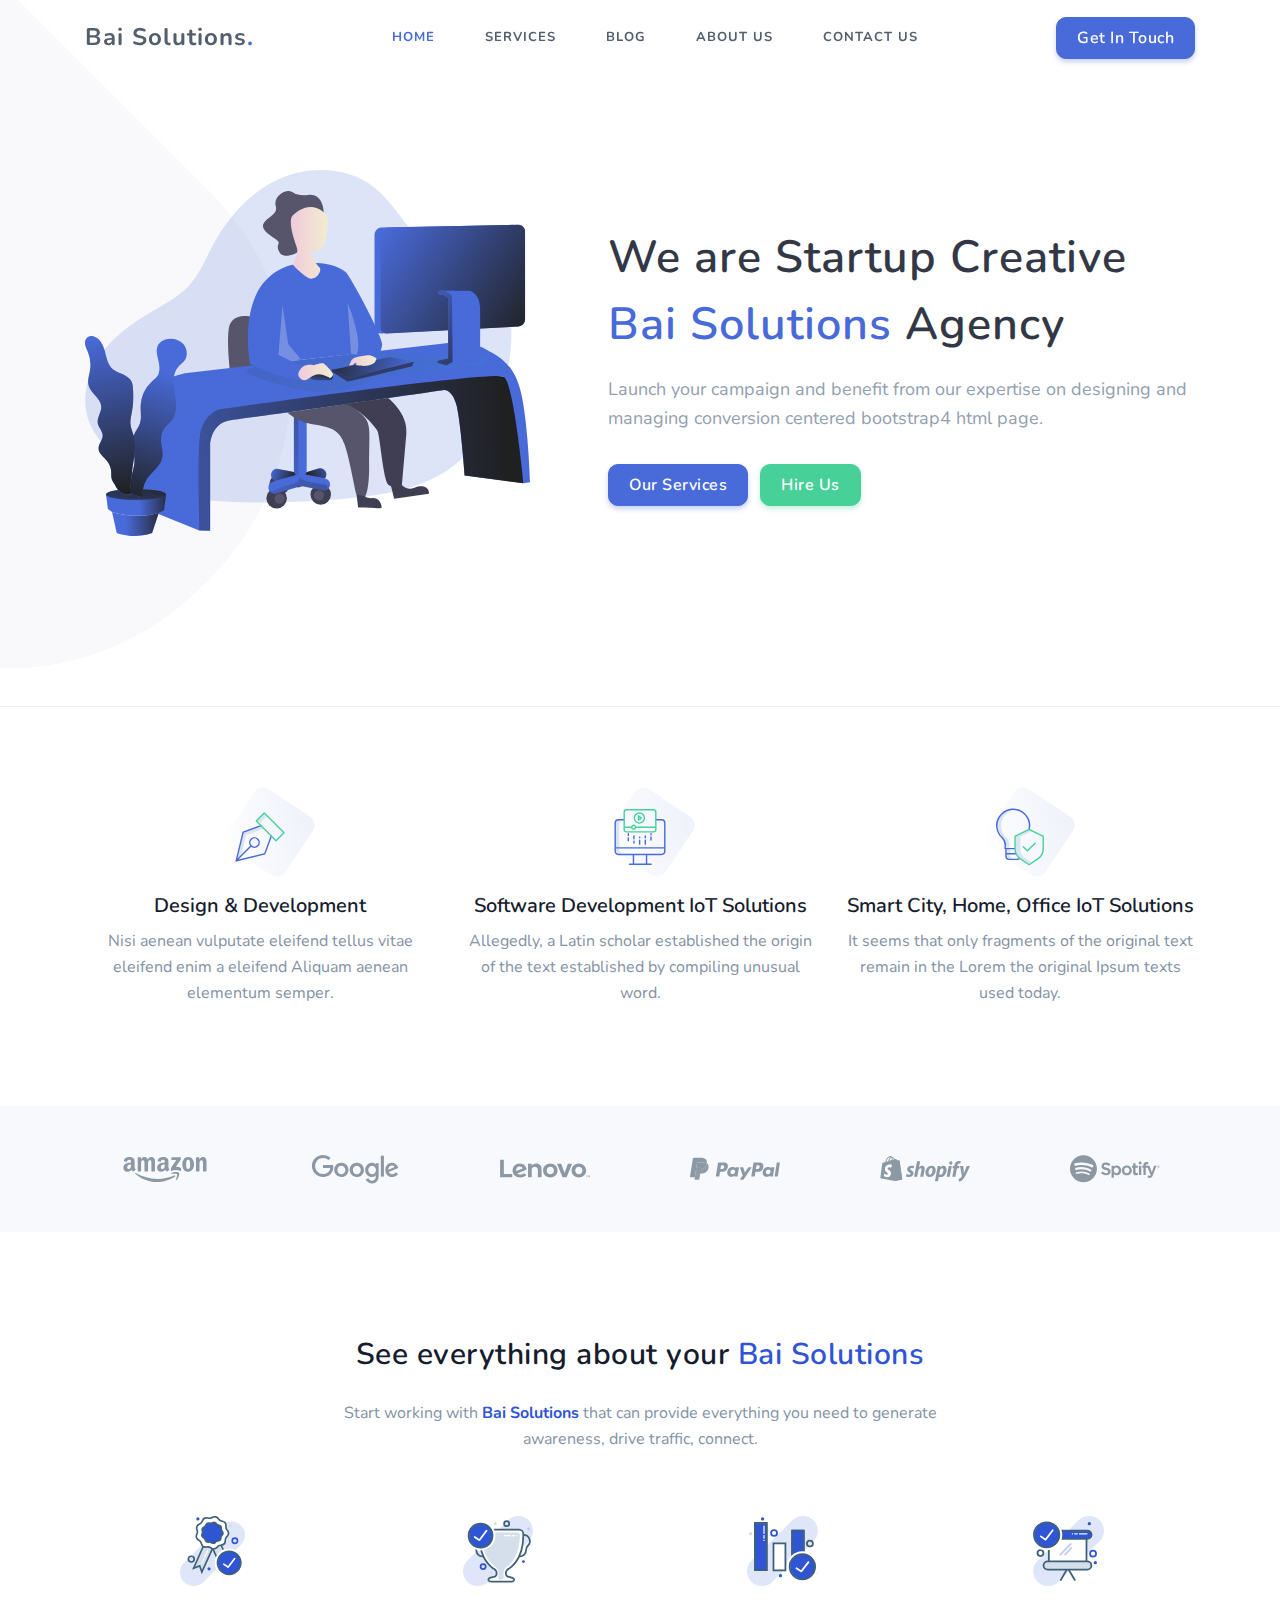
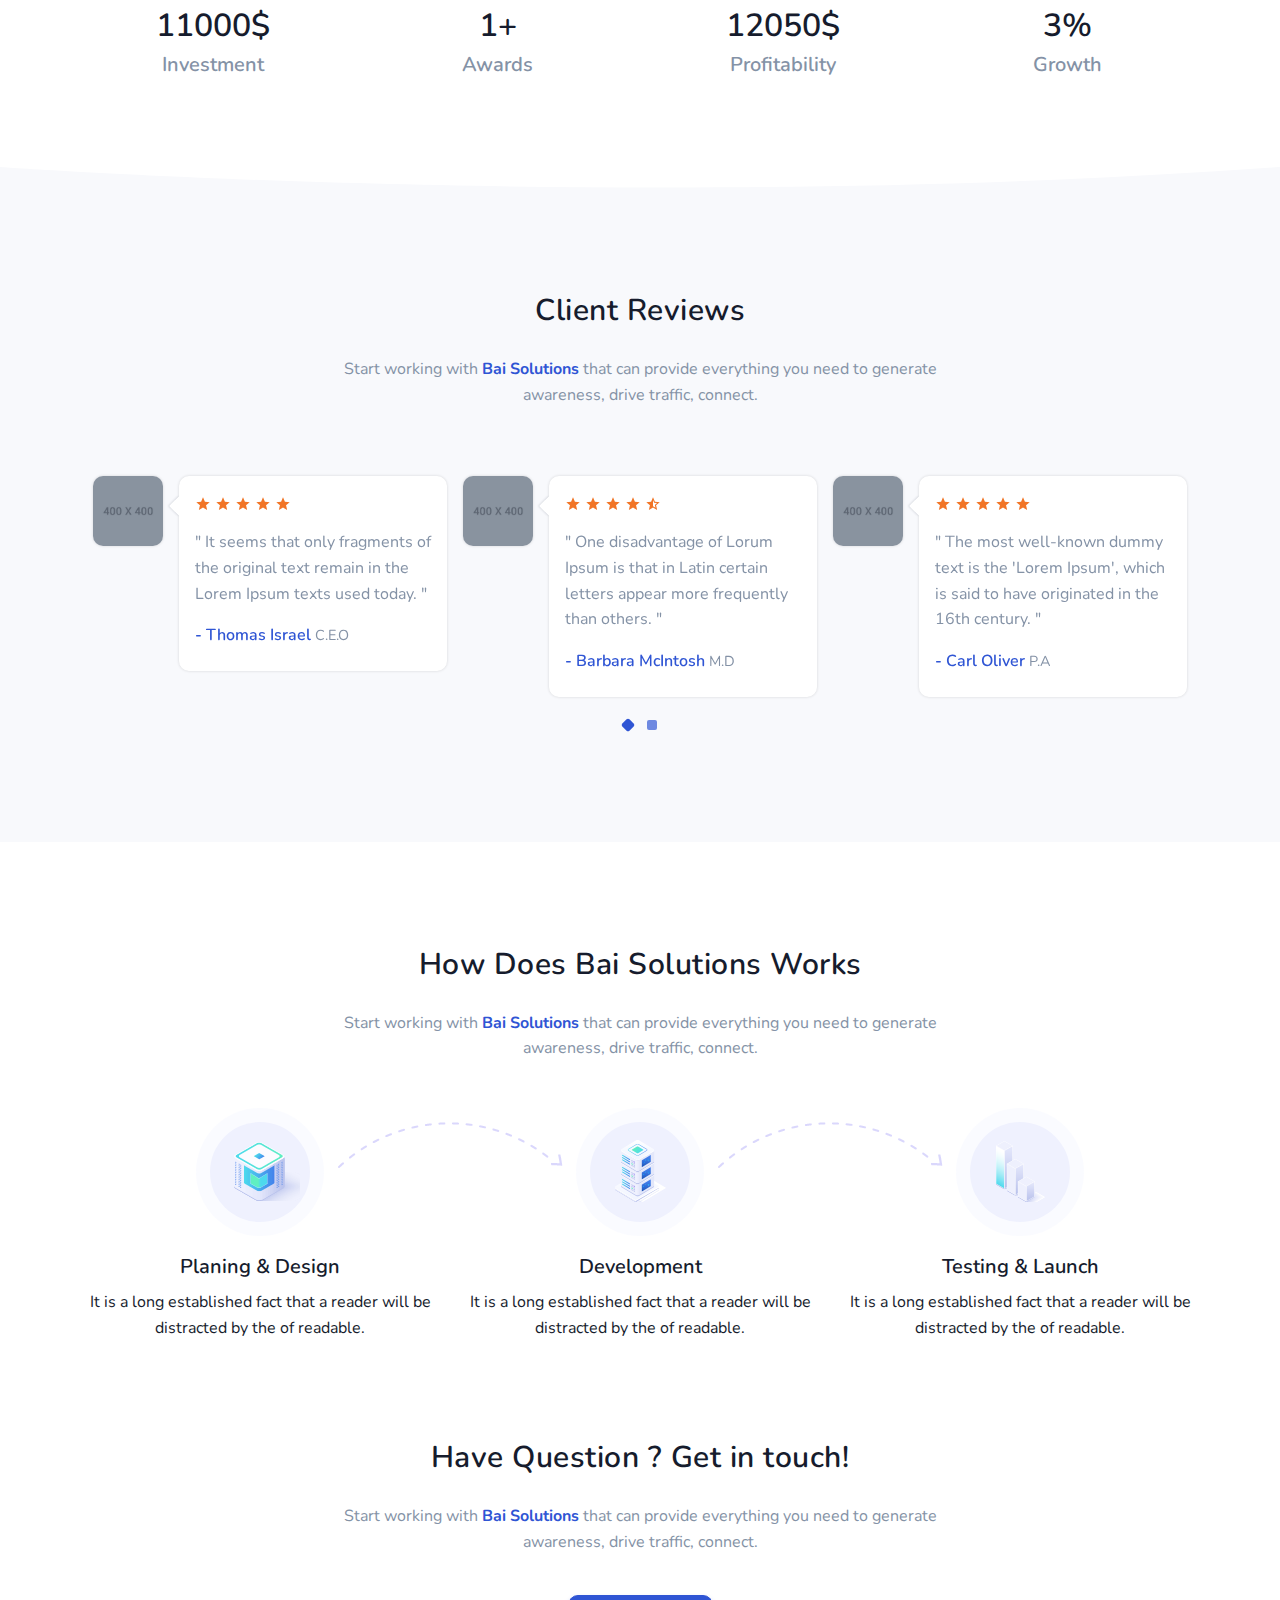
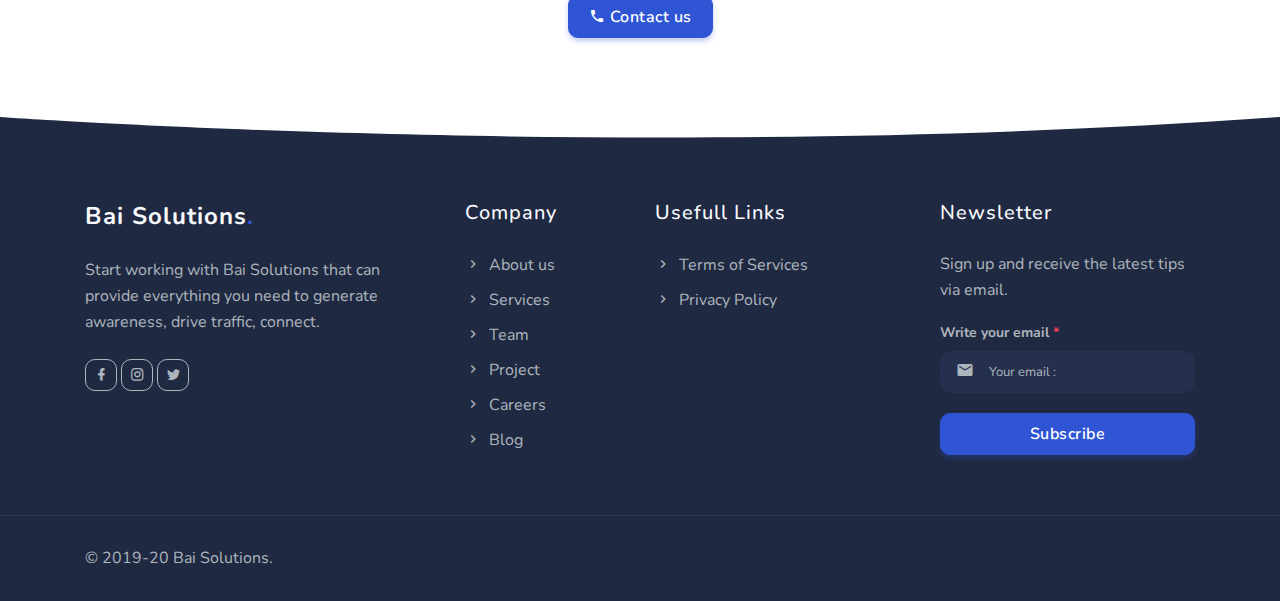
==== commit 6fb77aca: "Done" ====
--- a/index.html
+++ b/index.html
@@ -404,7 +404,7 @@
                     <div class="col-12 text-center">
                         <div class="section-title">
                             <h4 class="title mb-4">Have Question ? Get in touch!</h4>
-                            <p class="text-muted para-desc mx-auto">Start working with <span class="text-primary font-weight-bold">Landrick</span> that can provide everything you need to generate awareness, drive traffic, connect.</p>
+                            <p class="text-muted para-desc mx-auto">Start working with <span class="text-primary font-weight-bold">Bai Solutions</span> that can provide everything you need to generate awareness, drive traffic, connect.</p>
                             <a href="page-contact-two.html" class="btn btn-primary mt-4"><i class="mdi mdi-phone"></i> Contact us</a>
                         </div>
                     </div><!--end col-->
@@ -441,7 +441,7 @@
                         <ul class="list-unstyled footer-list mt-4">
                             <li><a href="about-us.html" class="text-foot"><i class="mdi mdi-chevron-right mr-1"></i> About us</a></li>
                             <li><a href="services.html" class="text-foot"><i class="mdi mdi-chevron-right mr-1"></i> Services</a></li>
-                            <li><a href="page-team.html" class="text-foot"><i class="mdi mdi-chevron-right mr-1"></i> Team</a></li>
+                            <li><a href="team.html" class="text-foot"><i class="mdi mdi-chevron-right mr-1"></i> Team</a></li>
                             <li><a href="page-work.html" class="text-foot"><i class="mdi mdi-chevron-right mr-1"></i> Project</a></li>
                             <li><a href="page-jobs.html" class="text-foot"><i class="mdi mdi-chevron-right mr-1"></i> Careers</a></li>
                             <li><a href="blog.html" class="text-foot"><i class="mdi mdi-chevron-right mr-1"></i> Blog</a></li>
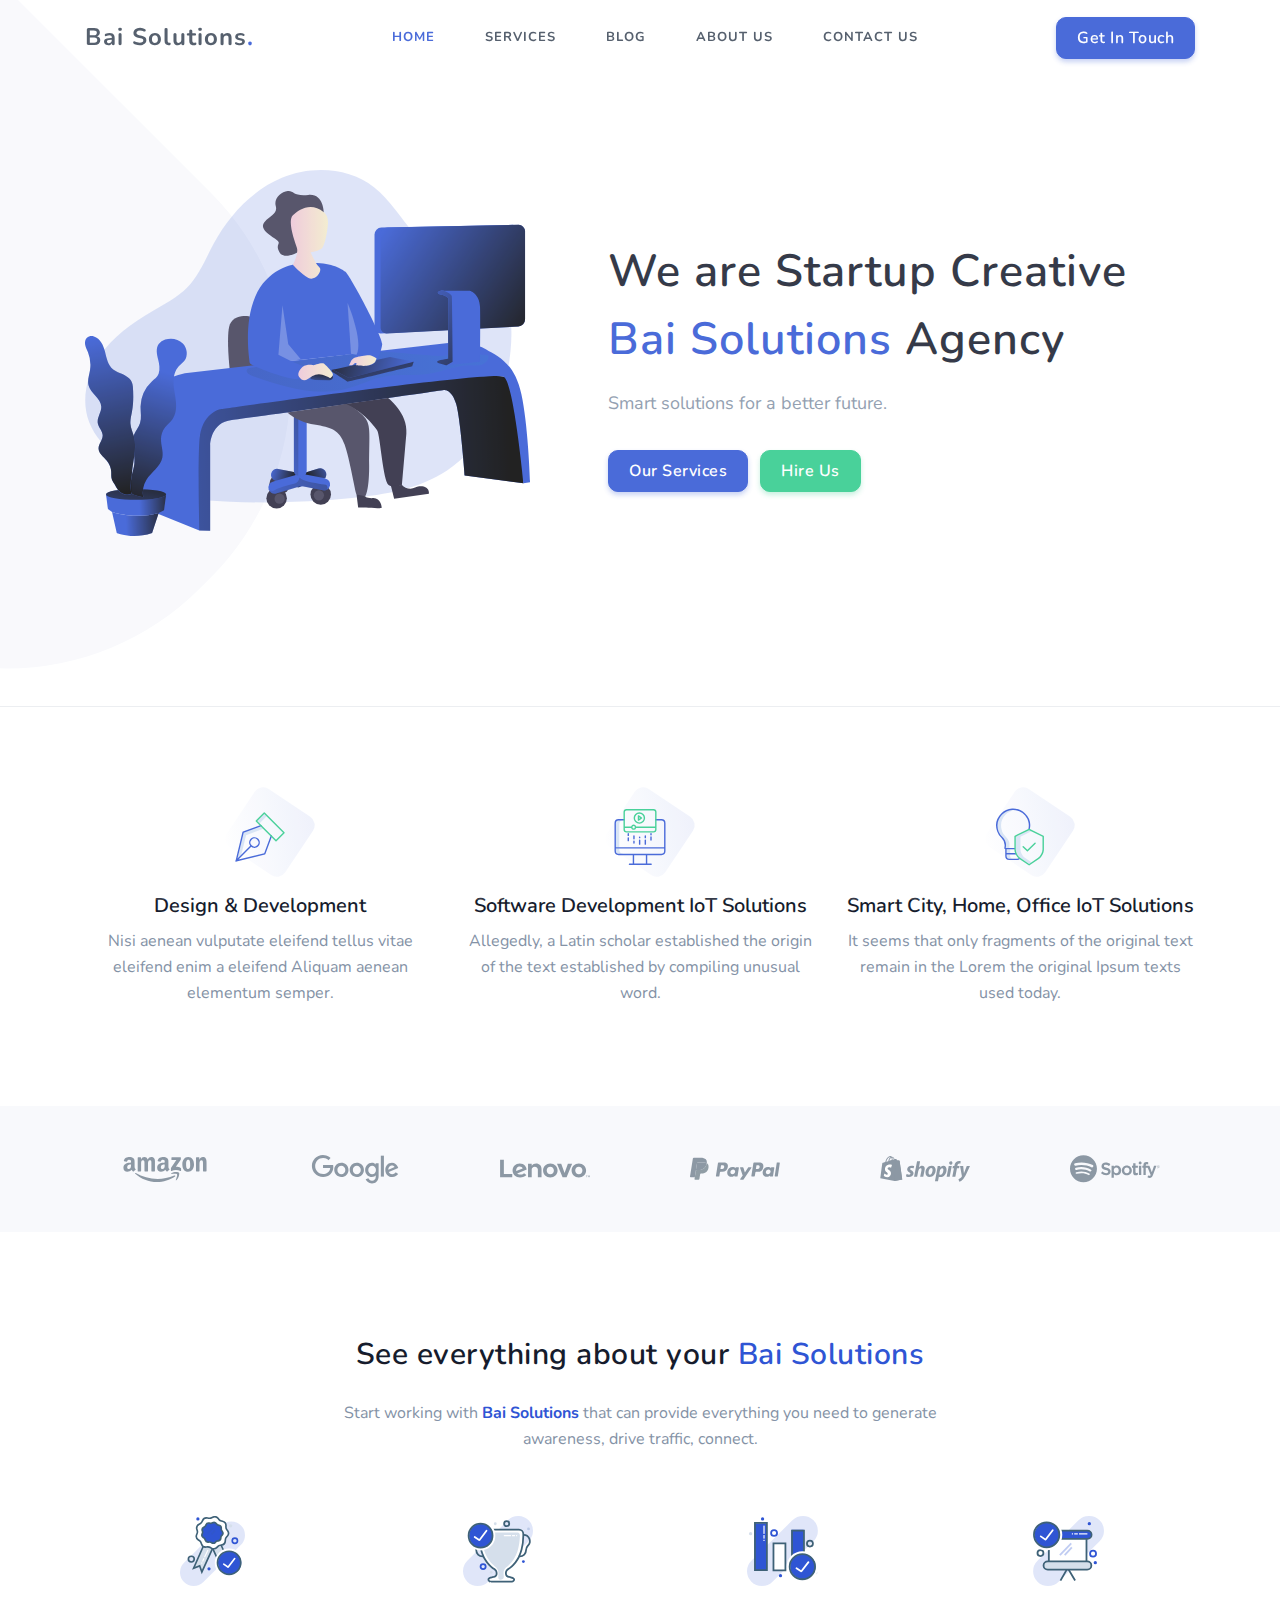
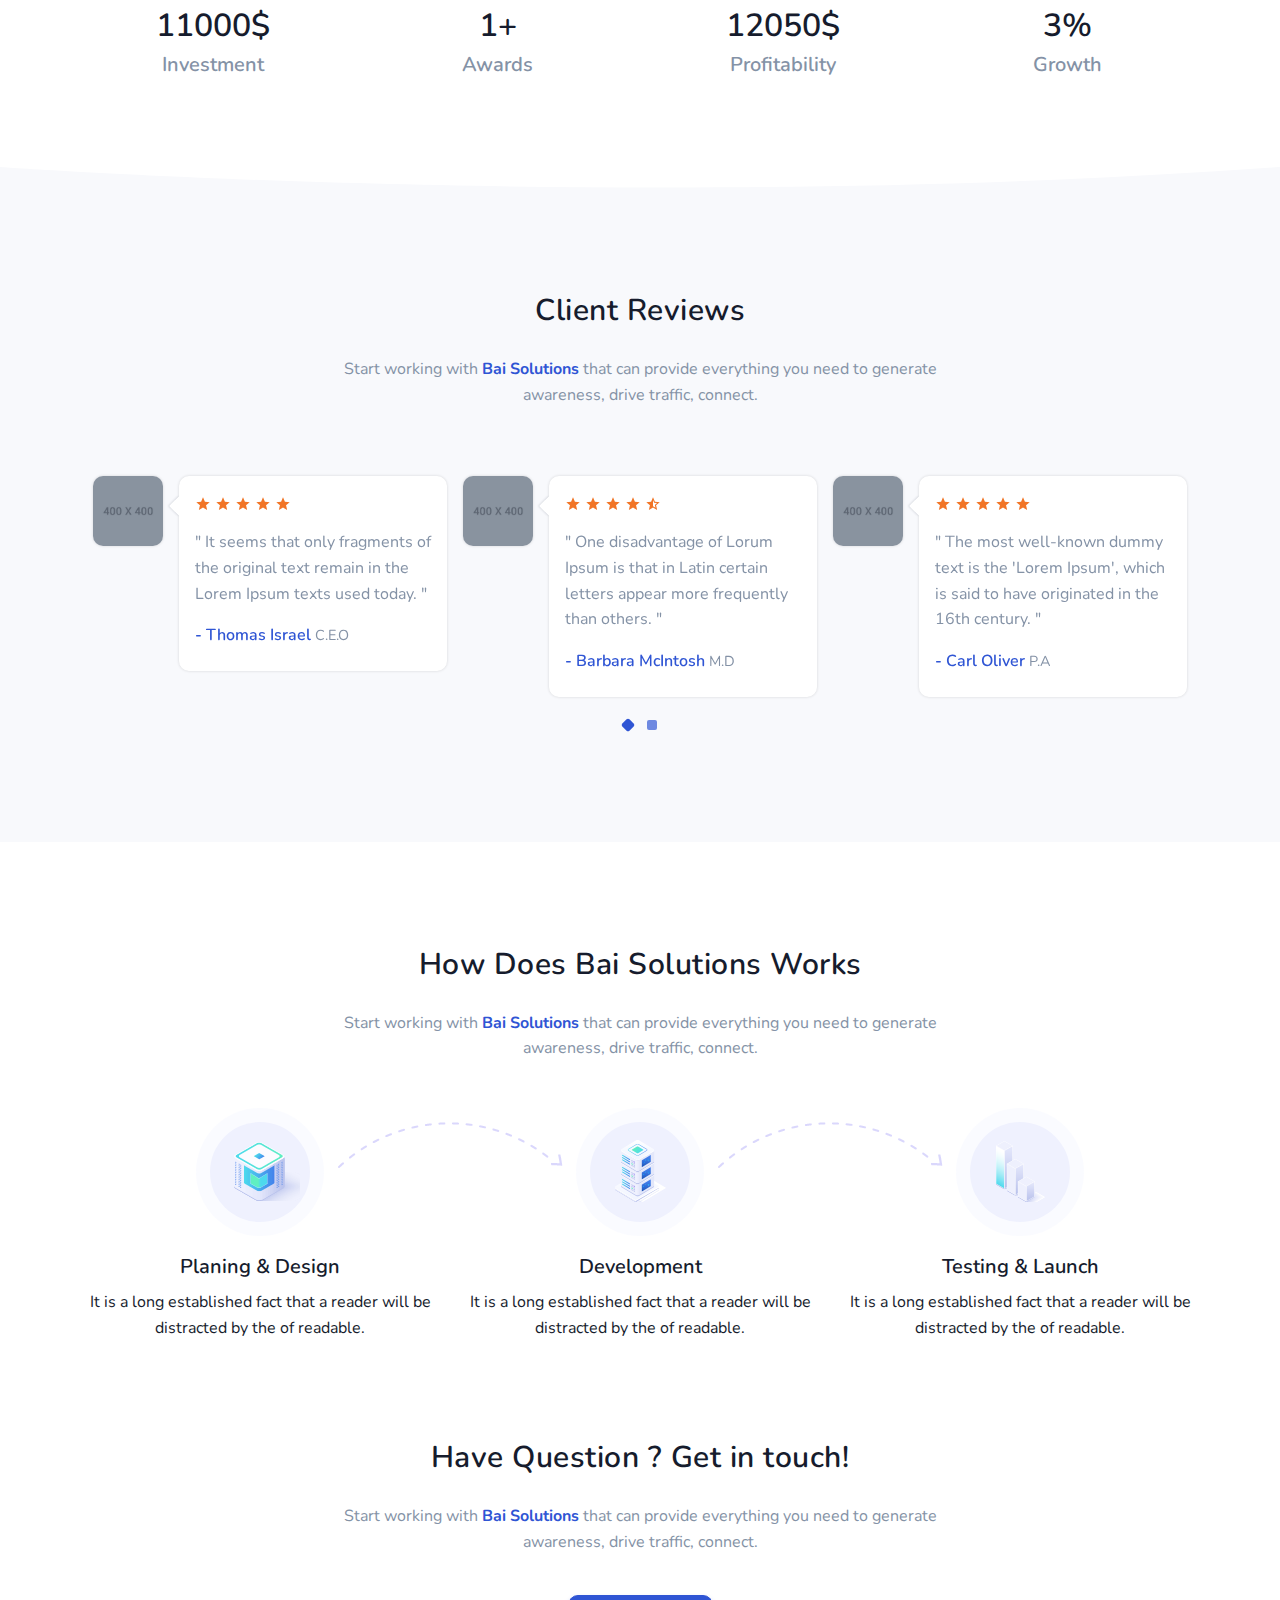
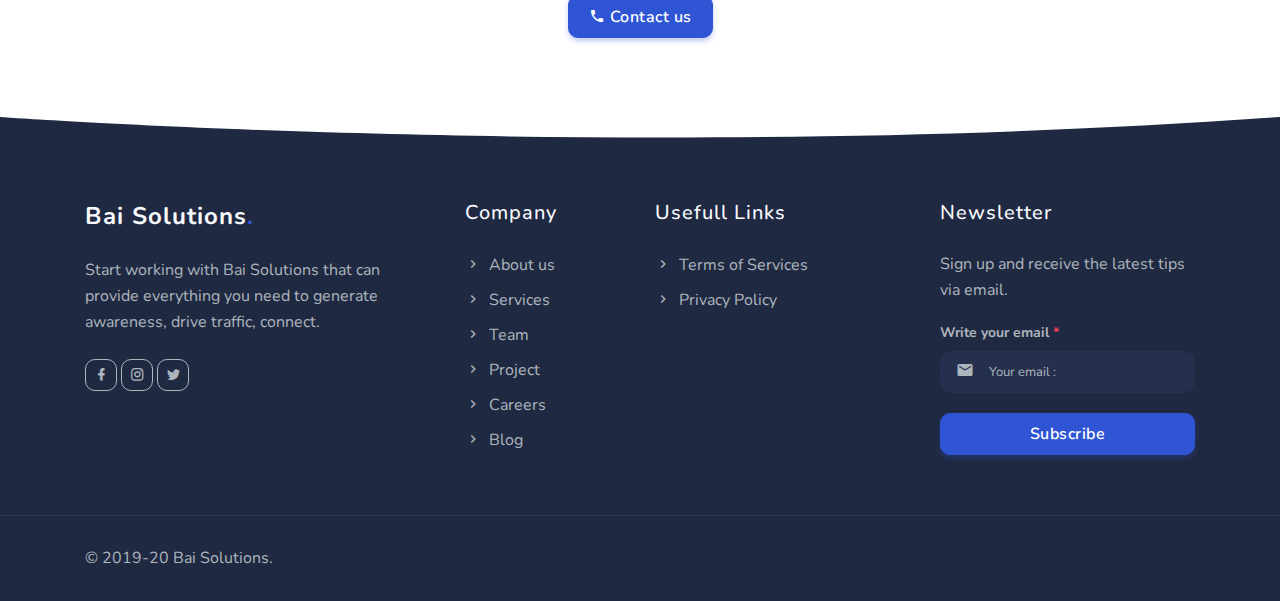
==== commit ca2a860b: "head" ====
--- a/index.html
+++ b/index.html
@@ -97,7 +97,7 @@
                             <div class="col-lg-7 col-md-7 order-1 order-md-2">
                                 <div class="title-heading mt-4 ml-lg-5">
                                     <h1 class="heading mb-3">We are Startup Creative <span class="text-primary">Bai Solutions</span> Agency</h1>
-                                    <p class="para-desc text-muted">Launch your campaign and benefit from our expertise on designing and managing conversion centered bootstrap4 html page.</p>
+                                    <p class="para-desc text-muted">Smart solutions for a better future.</p>
                                     <div class="watch-video mt-4 pt-2">
                                         <a href="javascript:void(0)" class="btn btn-primary">Our Services</a>
                                         <a href="javascript:void(0)" class="btn btn-success ml-2">Hire Us</a>
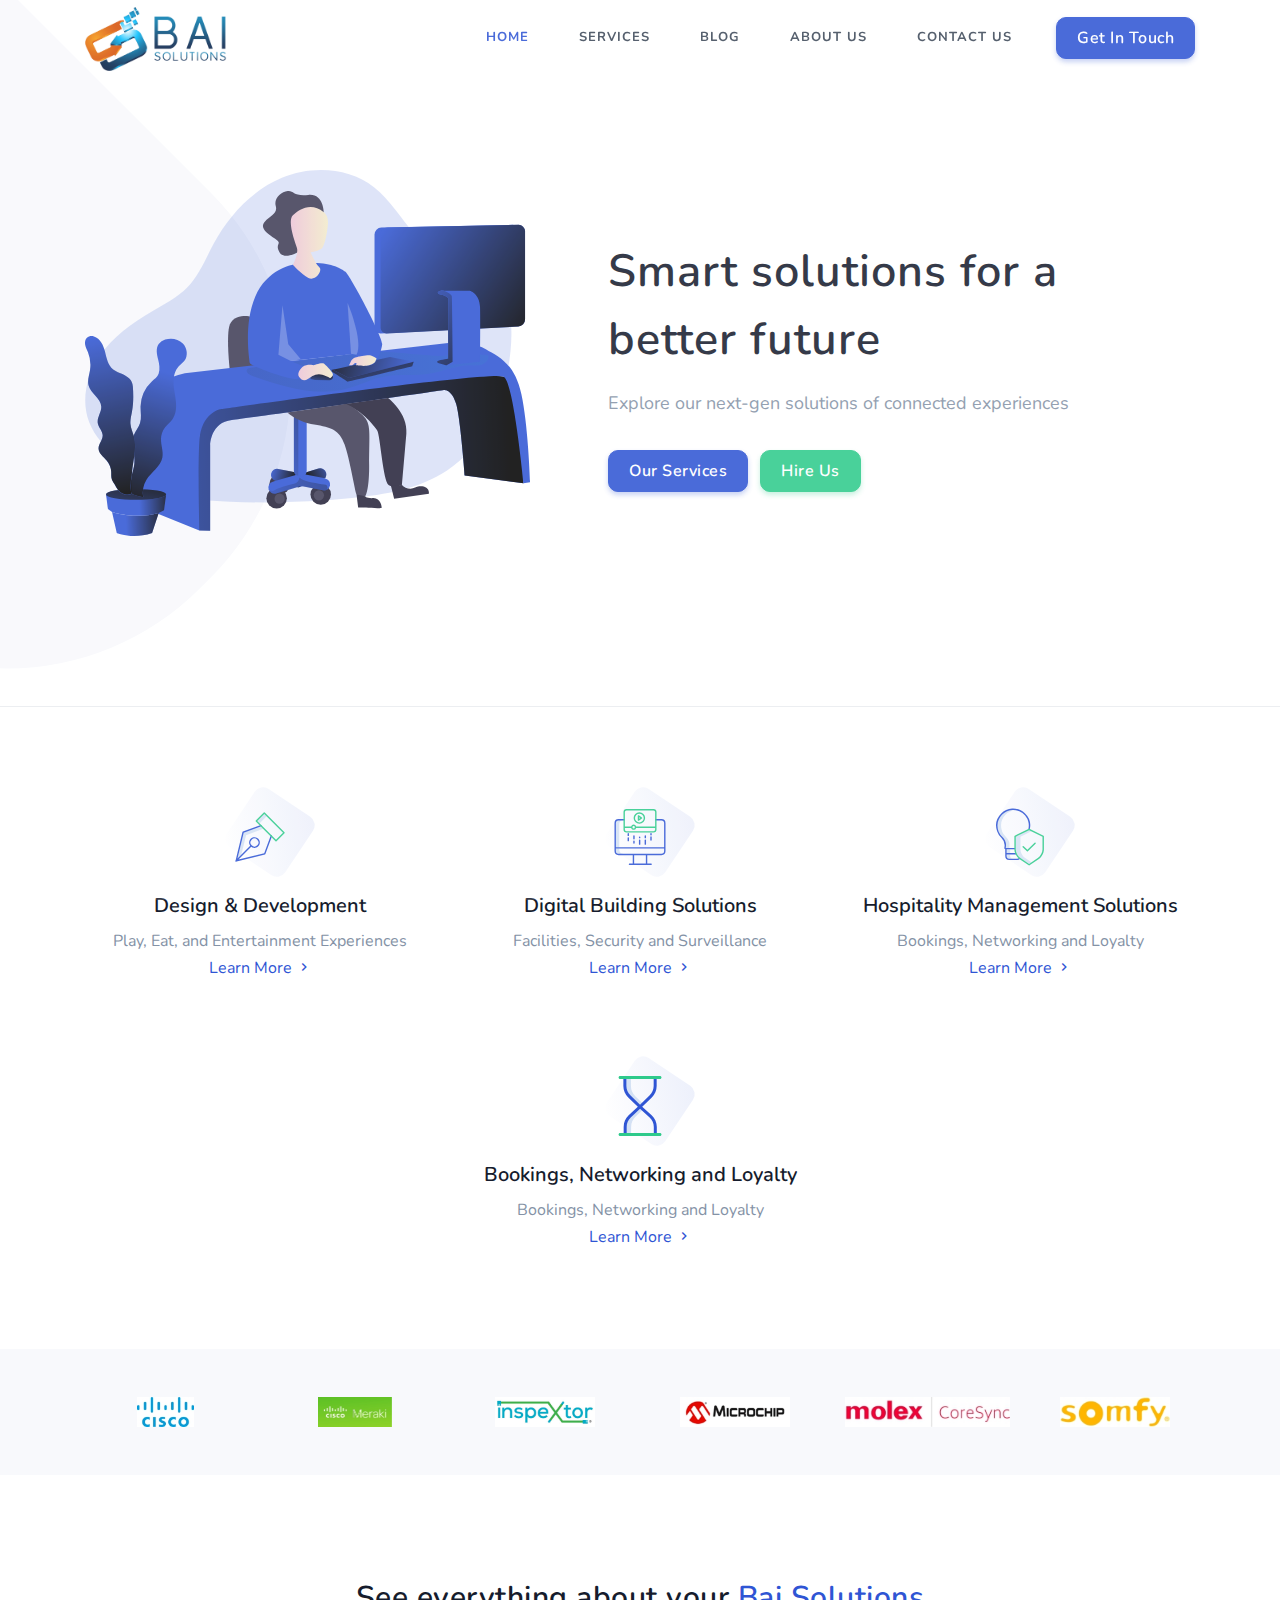
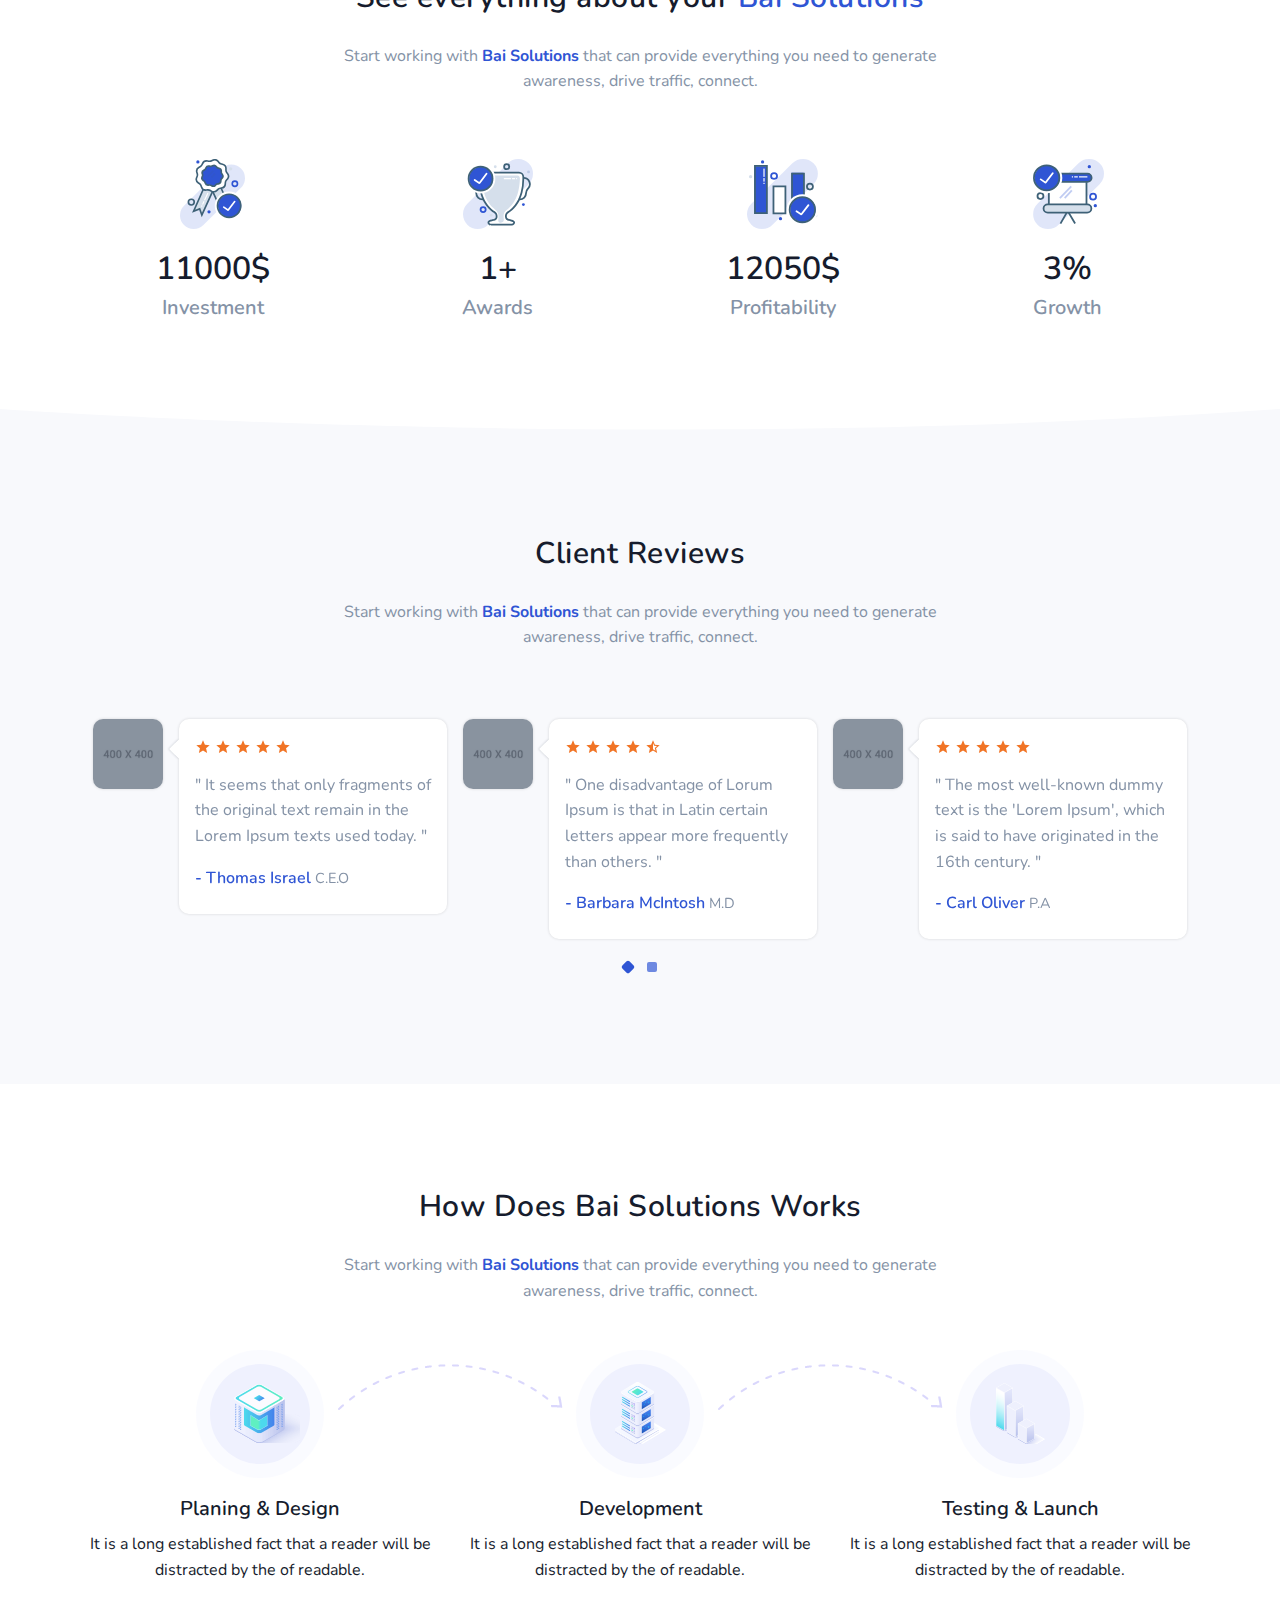
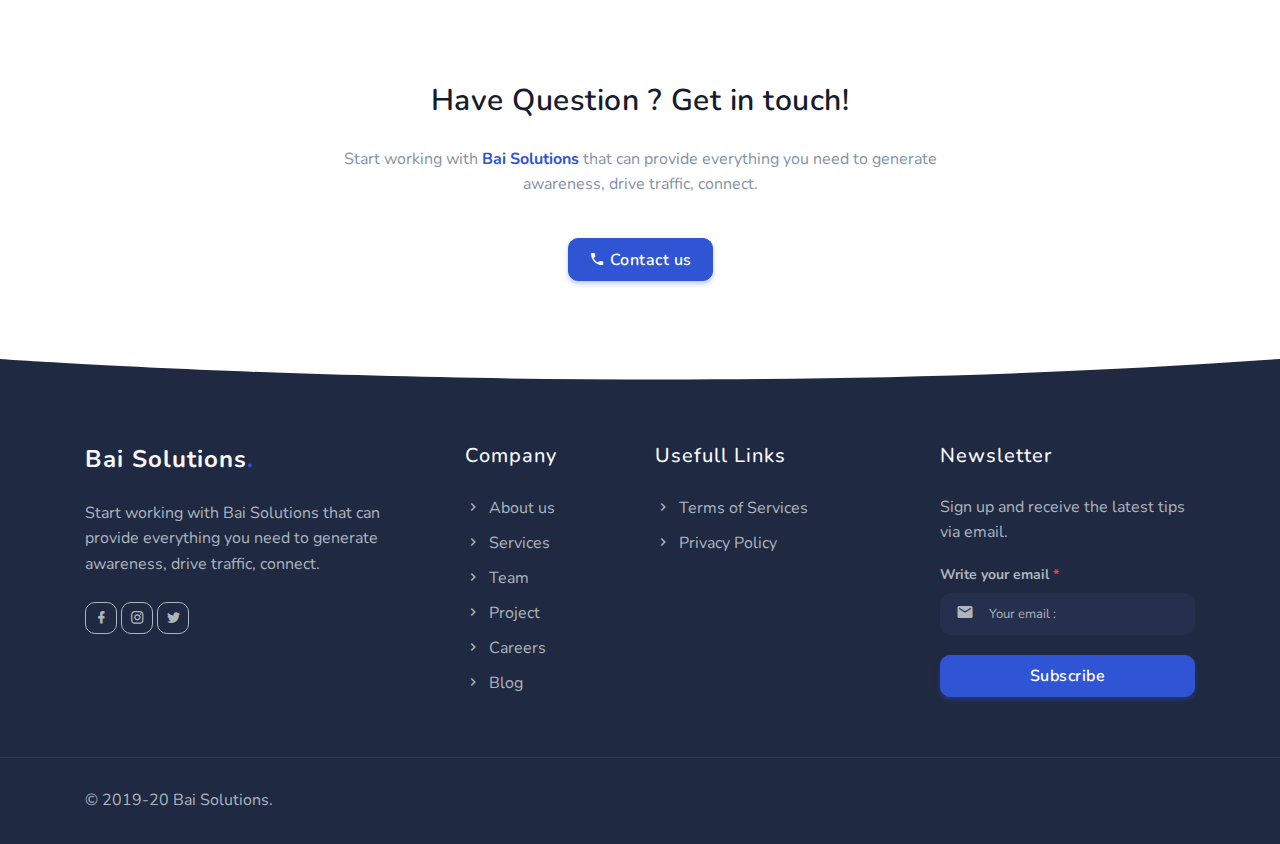
==== commit d06db5ee: "update code" ====
--- a/index.html
+++ b/index.html
@@ -43,7 +43,7 @@
             <div class="container">
                 <!-- Logo container-->
                 <div>
-                    <a class="logo" href="index.html">Bai Solutions<span class="text-primary">.</span></a>
+                    <a class="logo" href="index.html"><img src="images/logo_dark.png" /></a>
                 </div>                 
                 <div class="buy-button">
                     <a href="" class="btn btn-primary">Get In Touch</a>
@@ -96,8 +96,8 @@
                         <div class="row align-items-center">
                             <div class="col-lg-7 col-md-7 order-1 order-md-2">
                                 <div class="title-heading mt-4 ml-lg-5">
-                                    <h1 class="heading mb-3">We are Startup Creative <span class="text-primary">Bai Solutions</span> Agency</h1>
-                                    <p class="para-desc text-muted">Smart solutions for a better future.</p>
+                                    <h1 class="heading mb-3">Smart solutions for a better future</h1>
+                                    <p class="para-desc text-muted">Explore our next-gen solutions of connected experiences</p>
                                     <div class="watch-video mt-4 pt-2">
                                         <a href="javascript:void(0)" class="btn btn-primary">Our Services</a>
                                         <a href="javascript:void(0)" class="btn btn-success ml-2">Hire Us</a>
@@ -127,7 +127,8 @@
 
                             <div class="content mt-4">
                                 <h4 class="title-2">Design & Development</h4>
-                                <p class="text-muted mb-0">Nisi aenean vulputate eleifend tellus vitae eleifend enim a eleifend Aliquam aenean elementum semper.</p>
+                                <p class="text-muted mb-0">Play, Eat, and Entertainment Experiences</p>
+                                <a href="javascript:void(0)" class="mt-3 text-primary">Learn More <i class="mdi mdi-chevron-right"></i></a>
                             </div>
                         </div>
                     </div><!--end col-->
@@ -139,9 +140,9 @@
                             </div>
 
                             <div class="content mt-4">
-                                <h4 class="title-2">Software Development
-                                    IoT Solutions</h4>
-                                <p class="text-muted mb-0">Allegedly, a Latin scholar established the origin of the text established by compiling unusual word.</p>
+                                <h4 class="title-2">Digital Building Solutions </h4>
+                                <p class="text-muted mb-0">Facilities, Security and Surveillance </p>
+                                <a href="javascript:void(0)" class="mt-3 text-primary">Learn More <i class="mdi mdi-chevron-right"></i></a>
                             </div>
                         </div>
                     </div><!--end col-->
@@ -153,9 +154,24 @@
                             </div>
 
                             <div class="content mt-4">
-                                <h4 class="title-2">Smart City, Home, Office
-                                    IoT Solutions</h4>
-                                <p class="text-muted mb-0">It seems that only fragments of the original text remain in the Lorem the original Ipsum texts used today.</p>
+                                <h4 class="title-2">Hospitality Management Solutions</h4>
+                                <p class="text-muted mb-0">Bookings, Networking and Loyalty</p>
+                                <a href="javascript:void(0)" class="mt-3 text-primary">Learn More <i class="mdi mdi-chevron-right"></i></a>
+                            </div>
+                        </div>
+                    </div><!--end col-->
+                </div>
+                <div class="row mt-5">
+                    <div class="col-md-4 col-12 mt-5 mx-auto">
+                        <div class="features text-center">
+                            <div class="image position-relative d-inline-block">
+                                <img src="images/icon/sand-clock.svg" alt="">
+                            </div>
+
+                            <div class="content mt-4">
+                                <h4 class="title-2">Bookings, Networking and Loyalty</h4>
+                                <p class="text-muted mb-0">Bookings, Networking and Loyalty</p>
+                                <a href="javascript:void(0)" class="mt-3 text-primary">Learn More <i class="mdi mdi-chevron-right"></i></a>
                             </div>
                         </div>
                     </div><!--end col-->
@@ -169,27 +185,27 @@
             <div class="container">
                 <div class="row justify-content-center">
                     <div class="col-lg-2 col-md-2 col-6 text-center">
-                        <img src="images/client/amazon.svg" class="avatar avatar-ex-sm" alt="">
+                        <img src="images/client/1.jpg" class="avatar avatar-ex-sm" alt="">
                     </div><!--end col-->
 
                     <div class="col-lg-2 col-md-2 col-6 text-center">
-                        <img src="images/client/google.svg" class="avatar avatar-ex-sm" alt="">
+                        <img src="images/client/2.jpg" class="avatar avatar-ex-sm" alt="">
                     </div><!--end col-->
                     
                     <div class="col-lg-2 col-md-2 col-6 text-center mt-4 mt-sm-0">
-                        <img src="images/client/lenovo.svg" class="avatar avatar-ex-sm" alt="">
+                        <img src="images/client/3.jpg" class="avatar avatar-ex-sm" alt="">
                     </div><!--end col-->
                     
                     <div class="col-lg-2 col-md-2 col-6 text-center mt-4 mt-sm-0">
-                        <img src="images/client/paypal.svg" class="avatar avatar-ex-sm" alt="">
+                        <img src="images/client/4.jpg" class="avatar avatar-ex-sm" alt="">
                     </div><!--end col-->
                     
                     <div class="col-lg-2 col-md-2 col-6 text-center mt-4 mt-sm-0">
-                        <img src="images/client/shopify.svg" class="avatar avatar-ex-sm" alt="">
+                        <img src="images/client/5.jpg" class="avatar avatar-ex-sm" alt="">
                     </div><!--end col-->
                     
                     <div class="col-lg-2 col-md-2 col-6 text-center mt-4 mt-sm-0">
-                        <img src="images/client/spotify.svg" class="avatar avatar-ex-sm" alt="">
+                        <img src="images/client/6.jpg" class="avatar avatar-ex-sm" alt="">
                     </div><!--end col-->
                 </div><!--end row-->
             </div><!--end container-->
--- a/css/style.css
+++ b/css/style.css
@@ -1598,6 +1598,16 @@
   .shape {
     bottom: -4px;
   }
+  #topnav .logo img{
+    width: 21% !important;
+    position: absolute;
+    }
+}
+@media (min-width: 320px) and (max-width: 500px){
+  #topnav .logo img{
+    width: 34% !important;
+    position: absolute;
+    }
 }
 
 #topnav {
@@ -1616,7 +1626,9 @@
   float: left;
   color: #3c4858 !important;
 }
-
+#topnav .logo img{
+width: 40%;
+}
 #topnav .has-submenu.active a {
   color: #ffffff;
 }
